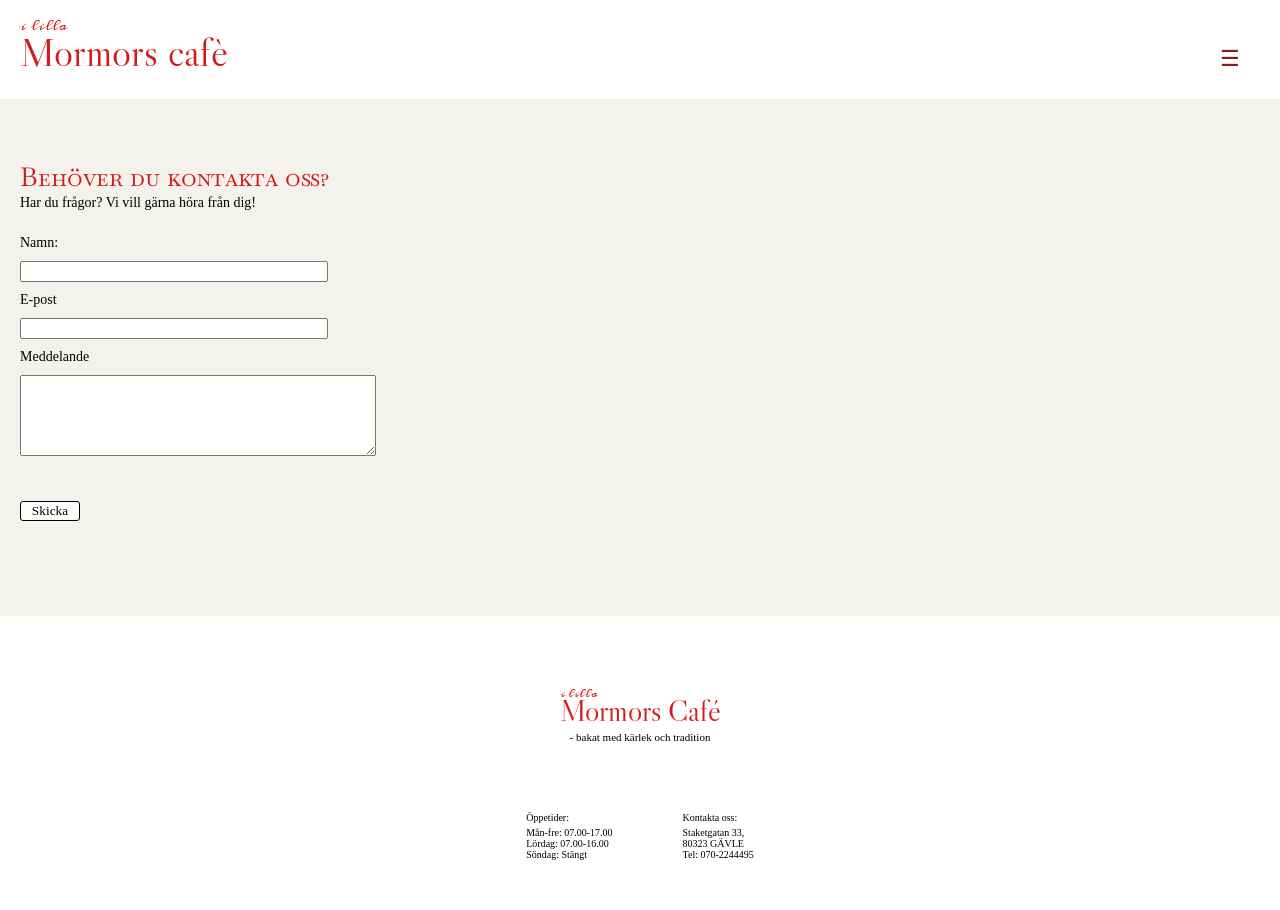
==== kontakt.html @ 672685f7 "Sparat informatino från kontakt-formulär till localStorage" ====
<!DOCTYPE html>
<html lang="sv">

<head>
    <meta charset="UTF-8">
    <meta name="viewport" content="width=device-width, initial-scale=1.0">
    <title>Kontakta oss</title>

    <!-- Libre Caslon Display Font -->
    <link rel="preconnect" href="https://fonts.googleapis.com">
    <link rel="preconnect" href="https://fonts.gstatic.com" crossorigin>
    <link href="https://fonts.googleapis.com/css2?family=Libre+Caslon+Display&display=swap" rel="stylesheet">

    <!-- Meddon Font -->
    <link href="https://fonts.googleapis.com/css2?family=Meddon&display=swap" rel="stylesheet">

    <!-- Baskervville SC -->
    <link href="https://fonts.googleapis.com/css2?family=Baskervville+SC&display=swap" rel="stylesheet">

    <!-- Baskerville -->
    <link href="https://fonts.googleapis.com/css2?family=Baskervville+SC&display=swap" rel="stylesheet">

    <!-- CSS -->
    <link rel="stylesheet" href="css/styles.css">

    <!-- JAVASCRIPT -->
    <script src="js/script.js" defer></script>
</head>

<body class="contact-page">

    <!-- HEADER -->
    <header class="contact-header">
        <div class="contact-header-logo">
            <p>i lilla</p>
            <h1>Mormors cafè</h1>
        </div>
        <button class="menu-toggle">☰</button>
        <nav class="menu">
            <ul>
                <li><a href="index.html">HEM</a></li>
                <li><a href="#meny">VÅR MENY</a></li>
                <li><a href="#kontakt">KONTAKT</a></li>
            </ul>
        </nav>
    </header>
    <!-- HEADER -->

    <!-- KONTAKT-FORMULÄR -->
    <section class="contact-form">
        <h2>Behöver du kontakta oss?</h2>
        <p>Har du frågor? Vi vill gärna höra från dig!</p>

        <form> 
            <label for="name">Namn: </label>
            <input type="text" id="name">

            <label for="email">E-post</label>
            <input type="email" id="email">

            <label for="message">Meddelande</label>
            <textarea id="message" name="message" rows="5"></textarea>

            <ul id="errorlist"></ul>

            <button type="submit">Skicka</button>
            <p id="validated"></p>
        </form>
    </section>

    <!-- FOOTER -->
    <footer>
        <div class="footer-logo">
            <div class="footer-logo-main">
                <p>i lilla</p>
                <h1>Mormors Café</h1>
            </div>
            <span>- bakat med kärlek och tradition</span>
        </div>

        <div class="footer-info">
            <div class="opening-hours">
                <h4>Öppetider: </h4>
                <p>Mån-fre: 07.00-17.00
                    <br>
                    Lördag: 07.00-16.00
                    <br>
                    Söndag: Stängt
                </p>
            </div>
            <div class="company-info">
                <h4>Kontakta oss: </h4>
                <p>Staketgatan 33,
                    <br>
                    80323 GÄVLE
                    <br>
                    Tel: 070-2244495
                </p>
            </div>
        </div>
    </footer>
    <!-- FOOTER -->
</body>

</html>
---- css/styles.css ----
body {
    margin: 0;
    background-color: #F4F2EC;
}

.hero {
    min-height: 350px;
    background-image: url("../images/hero.jpg");
    background-size: cover;
    background-position: center;
    background-repeat: no-repeat;
    display: flex;
    align-items: flex-end;
    padding: 30px 5%;
    box-sizing: border-box;
    position: relative;
}

.hero::before {
    content: "";
    position: absolute;
    inset: 0;
    background: rgba(0, 0, 0, 0.4);
}

.hero-content {
    position: relative;
    max-width: 550px;
    color: #f8f1e7;
}

.logo p {

    font-size: 12px;
    font-family: "Meddon", cursive;
    font-weight: 400;
    font-style: normal;
    margin: 0;
    line-height: 1;
}

.logo h1 {
    line-height: 1;
    font-family: 'Libre Caslon Display', serif;
    font-size: 50px;
    font-weight: 300;
    margin: 0 0 15px;
}

.hero-text {
    font-family: 'Baskerville', serif;
    font-weight: 200;
    line-height: 2;
    font-size: 11px;
    margin: 0 50px 20px 0;

}

.nav {
    display: flex;
    justify-content: center;
    align-items: center;
    flex-wrap: wrap;
    gap: 15px 30px;
    padding: 10px 15px;
    border-bottom: 0.5px solid #a45656;

}

.nav a {
    color: #49372d;
    font-family: 'Baskervville SC', serif;
    font-size: 15px;
    text-decoration: none;
    transition: color 0.2s ease;
}

.nav a:hover {
    color: #a45656;
}

.intro {
    text-align: center;
    padding: 5px 40px;
    margin-bottom: 20px;
}

.intro h2 {
    padding-top: 25px;
    padding-bottom: 0px;
    font-family: 'Baskervville SC', serif;
    font-size: 26px;
    font-weight: 400;
    color: #D61818;
    margin-bottom: 7px;
}

.intro p {

    font-size: 14px;
    font-family: 'Baskerville', serif;
    font-weight: 200;
}

.cards {
    margin-top: 45px
}

.card {
    display: flex;
    flex-direction: column;
    align-items: center;
    width: 80%;
    margin: 45px auto;
    padding: 0 0 10px;
    background-color: #ffffff;
}

.card img {
    display: block;
    width: 100%;
    height: auto;
    aspect-ratio: 350 / 190;
    object-fit: cover;

}

.card h3 {
    text-align: center;
    font-family: 'Baskervville SC', serif;
    font-weight: 200;
    font-size: 20px;
    color: #D61818;
    margin-bottom: 0px;
}

.card p {
    text-align: center;
    font-family: 'Baskerville', serif;
    font-weight: 200;
    margin-top: 5px;
    font-size: 14px;
    padding: 15px;

}

.our-story {
    padding: 20px 60px 8%;
    text-align: center;
}

.grandmother {
    display: flex;
    justify-content: center;
    gap: 25px;
    max-width: 800px;
    margin: 0 auto 35px;
}

.grandmother img {
    width: 50%;
    object-fit: cover;
}

.our-story h2 {


    font-family: 'Baskervville SC', serif;
    font-size: 25px;
    font-weight: 400;
    color: #D61818;
    margin-bottom: 0;
}

.our-story p {
    font-family: 'Baskerville', serif;
    font-size: 14px;


}

.footer-logo {
    display: flex;
    flex-direction: column;
    align-items: center;
    padding: 80px 15px 20px;
}

.footer-logo-main {
    position: relative;
}

.footer-logo p {
    font-family: 'Meddon', cursive;
    font-size: 10px;
    margin: 0;
    color: #d61818;
    position: absolute;
    top: -13px;
    left: 0;
}

.footer-logo h1 {
    font-family: 'Libre Caslon Display', serif;
    font-size: 30px;
    font-weight: 300;
    color: #d61818;
    line-height: 1;
    margin: 0;
}

.footer-logo span {
    font-family: 'Baskerville', serif;
    font-size: 11px;
    margin-top: 5px;

}

footer {
    background-color: #ffffff;
}

.footer-info {
    display: flex;
    align-items: center;
    justify-content: center;
    padding: 35px 0 40px;
    gap: 70px;

}

.footer-info h4 {
    font-family: 'Montserrat', serif;
    font-size: 10px;
    font-weight: 500;
    margin-bottom: 0px;


}

.footer-info p {
    font-family: 'Montserrat', serif;
    font-size: 10px;
    margin-top: 4px;

}





/* KONTAKTSIDA */
/* KONTAKTSIDA */


/* LOGOTYP */
.contact-header {
    display: flex;
    padding: 20px;
    justify-content: space-between;
    align-items: center;
    flex-wrap: wrap;
    background-color: white;
    padding-bottom: 0;
    margin-bottom: 20px;
    
}

.contact-header-logo {
    display: flex;
    flex-direction: column;
}

.contact-header-logo h1 {
    font-family: 'Libre Caslon Display', serif;
    font-size: 40px;
    font-weight: 300;
    margin-top: 0;
    line-height: 1;
    color: #d61818;
}

.contact-header-logo p {
    font-size: 12px;
    font-family: "Meddon", cursive;
    font-weight: 400;
    font-style: normal;
    margin: 0;
    line-height: 1;
    margin-bottom: 0;
    color: #d61818;
}

/* MENYKNAPP HEM */
.home-page .menu {
    display: none;
    width: 100%;

    padding: 20px;
}

.home-page .menu.open {
    display: block;

}

.home-page .menu-toggle {
    cursor: pointer;
    background-color: transparent;
    color: white;
    border: 0;
    font-size: 20px;
    padding-left: 0;

}

.home-page .menu ul {
    list-style: none;
    margin: 0;
    padding: 0;
}

.home-page .menu a {
    color: rgb(0, 0, 0);
    text-decoration: none;
    font-family: 'Baskerville', serif;
    font-weight: 200;

    font-size: 13px;
}

/* MENYKNAPP KONTAKT */
.contact-page .menu {
    display: none;
    width: 100%;

}

.contact-page .menu.open {
    display: block;

}

.contact-page .menu-toggle {
    cursor: pointer;
    background-color: transparent;
    color: #811d1d;
    border: 0;
    font-size: 22px;
    padding-right: 20px;


}

.contact-page .menu ul {
    list-style: none;
    margin: 0;
    padding: 0 0 20px;
}

.contact-page .menu a {
    color: #811d1d;
    text-decoration: none;
    font-family: 'Baskerville', serif;
    font-weight: 200;

    font-size: 13px;
}

/* KONTAKTFORMULÄR */

.contact-form {
    padding: 20px 20px 40px;
}

.contact-form h2 {
    font-family: 'Baskervville SC', serif;
    font-weight: 200;
    font-size: 26px;
    color: #D61818;
    margin-bottom: 0;
}

.contact-form p {
    font-family: 'Baskerville', serif;
    font-weight: 200;
    font-size: 14px;
    margin-top: 1px;
    padding-bottom: 10px;
}

form {

    display: flex;
    flex-direction: column;
    gap: 10px;
}

.contact-form label {
    font-family: 'Baskerville', serif;
    font-weight: 200;
    font-size: 14px;
}

.contact-form input {
    width: 300px;
}

.contact-form textarea {
    width: 350px;
}

.contact-form button {
    font-family: 'Baskerville', serif;
    display: block;
    background-color: white;
    border: 1px solid black;
    border-radius: 3px;
    width: 60px;
    margin: 5px 0;
    box-sizing: border-box;

}


#errorlist {
    color: #a83232;
    font-size: 14px;
    padding-left: 20px;
    margin-top: 10px;
    margin-bottom: 10px;
    font-family: 'Baskerville', serif;
}

#validated {
    font-size: 14px;
    margin: 20px 0 10px;
    font-family: 'Baskerville', serif;
}
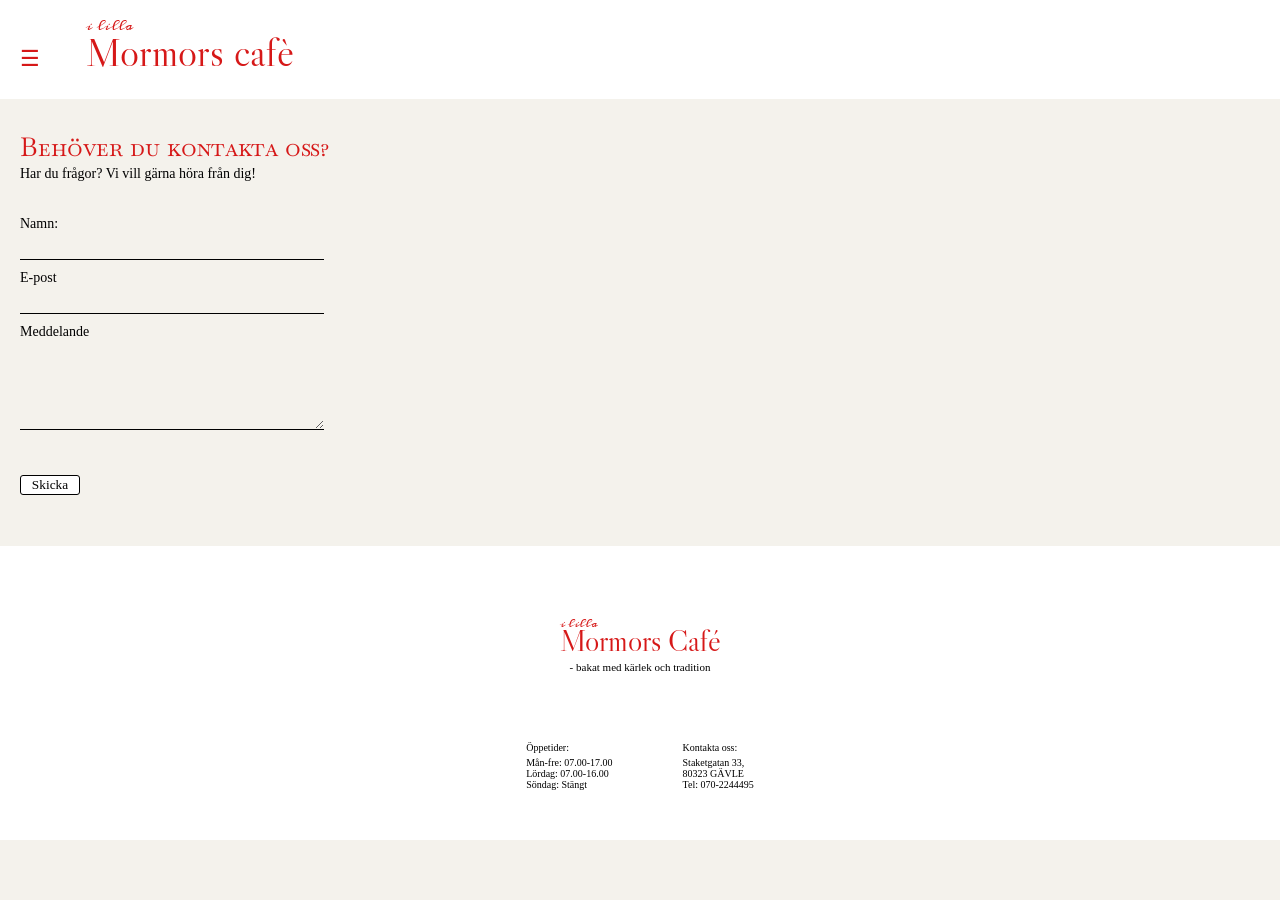
==== commit cf6f5b61: "Bytte plats på menyknapp på kontakt.html" ====
--- a/kontakt.html
+++ b/kontakt.html
@@ -31,11 +31,12 @@
 
     <!-- HEADER -->
     <header class="contact-header">
+        <button class="menu-toggle">☰</button>
         <div class="contact-header-logo">
             <p>i lilla</p>
             <h1>Mormors cafè</h1>
         </div>
-        <button class="menu-toggle">☰</button>
+        
         <nav class="menu">
             <ul>
                 <li><a href="index.html">HEM</a></li>
--- a/css/styles.css
+++ b/css/styles.css
@@ -3,6 +3,7 @@
     background-color: #F4F2EC;
 }
 
+/* HERO-SEKTION */
 .hero {
     min-height: 350px;
     background-image: url("../images/hero.jpg");
@@ -29,6 +30,8 @@
     color: #f8f1e7;
 }
 
+
+/* HERO-SEKTION & LOGOTYP */
 .logo p {
 
     font-size: 12px;
@@ -56,29 +59,42 @@
 
 }
 
-.nav {
-    display: flex;
-    justify-content: center;
-    align-items: center;
-    flex-wrap: wrap;
-    gap: 15px 30px;
-    padding: 10px 15px;
-    border-bottom: 0.5px solid #a45656;
-
-}
-
-.nav a {
-    color: #49372d;
-    font-family: 'Baskervville SC', serif;
-    font-size: 15px;
+/* MENYKNAPP HEM */
+.home-page .menu {
+    display: none;
+    width: 100%;
+
+    padding: 20px;
+}
+
+.home-page .menu.open {
+    display: block;
+}
+
+.home-page .menu-toggle {
+    cursor: pointer;
+    background-color: transparent;
+    color: white;
+    border: 0;
+    font-size: 20px;
+    padding-left: 0;
+}
+
+.home-page .menu ul {
+    list-style: none;
+    margin: 0;
+    padding: 0;
+}
+
+.home-page .menu a {
+    color: rgb(0, 0, 0);
     text-decoration: none;
-    transition: color 0.2s ease;
-}
-
-.nav a:hover {
-    color: #a45656;
-}
-
+    font-family: 'Baskerville', serif;
+    font-weight: 200;
+    font-size: 13px;
+}
+
+/* INTRO-SEKTION */
 .intro {
     text-align: center;
     padding: 5px 40px;
@@ -102,6 +118,7 @@
     font-weight: 200;
 }
 
+/* TJÄNSTER-SEKTION */
 .cards {
     margin-top: 45px
 }
@@ -144,6 +161,7 @@
 
 }
 
+/* BAKGRUND-SEKTION */
 .our-story {
     padding: 20px 60px 8%;
     text-align: center;
@@ -179,6 +197,7 @@
 
 }
 
+/* FOOTER */
 .footer-logo {
     display: flex;
     flex-direction: column;
@@ -253,17 +272,14 @@
 /* KONTAKTSIDA */
 
 
-/* LOGOTYP */
+/* HEADER & LOGOTYP */
 .contact-header {
     display: flex;
-    padding: 20px;
-    justify-content: space-between;
-    align-items: center;
+    padding: 20px 20px 0 0;
+    gap: 40px;
     flex-wrap: wrap;
     background-color: white;
-    padding-bottom: 0;
-    margin-bottom: 20px;
-    
+
 }
 
 .contact-header-logo {
@@ -291,71 +307,31 @@
     color: #d61818;
 }
 
-/* MENYKNAPP HEM */
-.home-page .menu {
-    display: none;
-    width: 100%;
-
-    padding: 20px;
-}
-
-.home-page .menu.open {
-    display: block;
-
-}
-
-.home-page .menu-toggle {
-    cursor: pointer;
-    background-color: transparent;
-    color: white;
-    border: 0;
-    font-size: 20px;
-    padding-left: 0;
-
-}
-
-.home-page .menu ul {
-    list-style: none;
-    margin: 0;
-    padding: 0;
-}
-
-.home-page .menu a {
-    color: rgb(0, 0, 0);
-    text-decoration: none;
-    font-family: 'Baskerville', serif;
-    font-weight: 200;
-
-    font-size: 13px;
-}
+
 
 /* MENYKNAPP KONTAKT */
 .contact-page .menu {
     display: none;
     width: 100%;
-
 }
 
 .contact-page .menu.open {
     display: block;
-
 }
 
 .contact-page .menu-toggle {
     cursor: pointer;
     background-color: transparent;
-    color: #811d1d;
+    color: #d61818;
     border: 0;
     font-size: 22px;
-    padding-right: 20px;
-
-
+    padding-left: 20px;
 }
 
 .contact-page .menu ul {
     list-style: none;
     margin: 0;
-    padding: 0 0 20px;
+    padding: 0 0 20px 20px;
 }
 
 .contact-page .menu a {
@@ -363,14 +339,13 @@
     text-decoration: none;
     font-family: 'Baskerville', serif;
     font-weight: 200;
-
     font-size: 13px;
 }
 
 /* KONTAKTFORMULÄR */
-
 .contact-form {
-    padding: 20px 20px 40px;
+    padding: 10px 20px 20px;
+
 }
 
 .contact-form h2 {
@@ -385,15 +360,14 @@
     font-family: 'Baskerville', serif;
     font-weight: 200;
     font-size: 14px;
-    margin-top: 1px;
-    padding-bottom: 10px;
+    margin-top: 2px;
 }
 
 form {
-
     display: flex;
     flex-direction: column;
     gap: 10px;
+    padding: 20px 0 0;
 }
 
 .contact-form label {
@@ -404,10 +378,17 @@
 
 .contact-form input {
     width: 300px;
+    border: none;
+    border-bottom: solid 1px;
+    background-color: transparent;
+
 }
 
 .contact-form textarea {
-    width: 350px;
+    width: 300px;
+    border: none;
+    border-bottom: solid 1px;
+    background-color: transparent;
 }
 
 .contact-form button {
@@ -430,10 +411,4 @@
     margin-top: 10px;
     margin-bottom: 10px;
     font-family: 'Baskerville', serif;
-}
-
-#validated {
-    font-size: 14px;
-    margin: 20px 0 10px;
-    font-family: 'Baskerville', serif;
 }
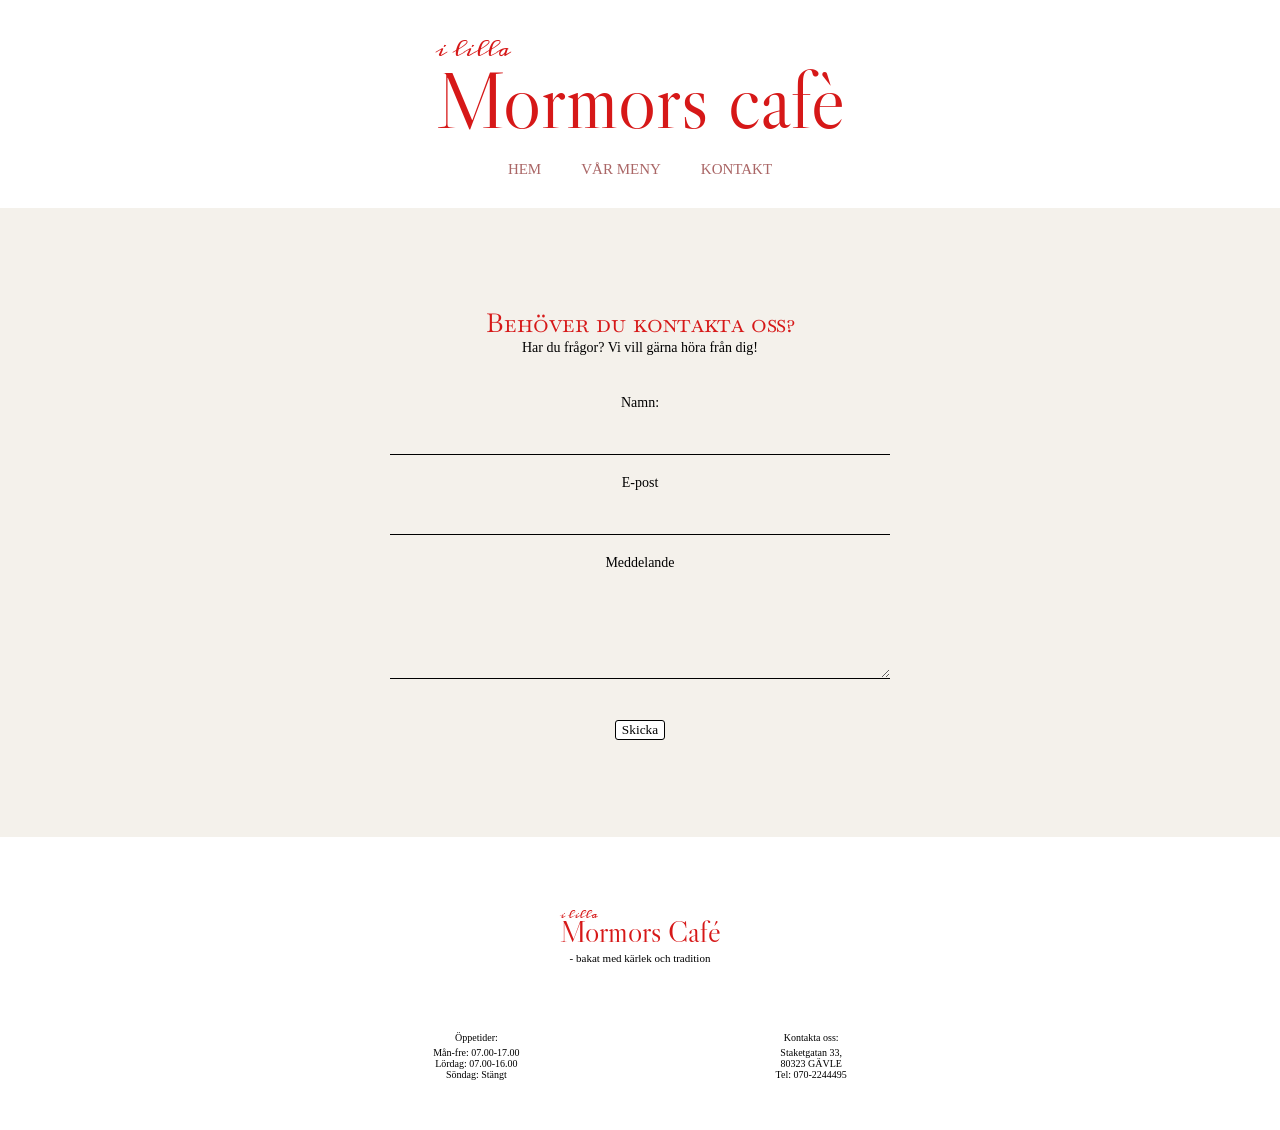
==== commit 7adaf4af: "Lade till breakpoint  för headern i kontakt.html" ====
--- a/kontakt.html
+++ b/kontakt.html
@@ -40,8 +40,8 @@
         <nav class="menu">
             <ul>
                 <li><a href="index.html">HEM</a></li>
-                <li><a href="#meny">VÅR MENY</a></li>
-                <li><a href="#kontakt">KONTAKT</a></li>
+                <li><a href="meny.html">VÅR MENY</a></li>
+                <li><a href="kontakt.html">KONTAKT</a></li>
             </ul>
         </nav>
     </header>
--- a/css/styles.css
+++ b/css/styles.css
@@ -17,17 +17,23 @@
     position: relative;
 }
 
+.hero#meny {
+    background-image: url("../images/kavel.jpg");
+}
+
 .hero::before {
     content: "";
     position: absolute;
     inset: 0;
-    background: rgba(0, 0, 0, 0.4);
+    background: rgba(0, 0, 0, 0.1);
+    z-index: 0;
 }
 
 .hero-content {
     position: relative;
     max-width: 550px;
-    color: #f8f1e7;
+    color: #EEEADF;
+
 }
 
 
@@ -59,11 +65,12 @@
 
 }
 
+
+
 /* MENYKNAPP HEM */
 .home-page .menu {
     display: none;
     width: 100%;
-
     padding: 20px;
 }
 
@@ -74,7 +81,7 @@
 .home-page .menu-toggle {
     cursor: pointer;
     background-color: transparent;
-    color: white;
+    color: #EEEADF;
     border: 0;
     font-size: 20px;
     padding-left: 0;
@@ -92,6 +99,72 @@
     font-family: 'Baskerville', serif;
     font-weight: 200;
     font-size: 13px;
+}
+
+
+/* MENYKNAPP MENY */
+.menu-page .menu {
+    display: none;
+    width: 100%;
+    padding: 20px;
+}
+
+.menu-page .menu.open {
+    display: block;
+}
+
+.menu-page .menu-toggle {
+    cursor: pointer;
+    background-color: transparent;
+    color: #EEEADF;
+    border: 0;
+    font-size: 20px;
+    padding-left: 0;
+}
+
+.menu-page .menu ul {
+    list-style: none;
+    margin: 0;
+    padding: 0;
+}
+
+.menu-page .menu a {
+    color: rgb(0, 0, 0);
+    text-decoration: none;
+    font-family: 'Baskerville', serif;
+    font-weight: 200;
+    font-size: 13px;
+}
+
+/* NAVIGATION PÅ MENYSIDAN */
+.menu-page .menu-toggle {
+    display: none;
+}
+
+.menu-page .menu {
+    display: block;
+    position: absolute;
+    top: 25px;
+    left: 5%;
+    width: auto;
+    padding: 0;
+    z-index: 2;
+}
+
+.menu-page .menu ul {
+    display: flex;
+    gap: 50px;
+    margin: 0;
+    padding: 20px 0 0 0;
+    list-style: none;
+}
+
+.menu-page .menu a {
+    color: #EEEADF;
+    text-decoration: none;
+    font-family: 'Baskerville', serif;
+    font-weight: 200;
+    font-size: 20px;
 }
 
 /* INTRO-SEKTION */
@@ -119,7 +192,7 @@
 }
 
 /* TJÄNSTER-SEKTION */
-.cards {
+.hightlights {
     margin-top: 45px
 }
 
@@ -129,17 +202,20 @@
     align-items: center;
     width: 80%;
     margin: 45px auto;
-    padding: 0 0 10px;
     background-color: #ffffff;
 }
 
 .card img {
     display: block;
     width: 100%;
-    height: auto;
-    aspect-ratio: 350 / 190;
+    height: 270px;
     object-fit: cover;
 
+
+}
+
+.card-content {
+    padding: 15px;
 }
 
 .card h3 {
@@ -157,7 +233,7 @@
     font-weight: 200;
     margin-top: 5px;
     font-size: 14px;
-    padding: 15px;
+    padding-top: 15px;
 
 }
 
@@ -171,8 +247,8 @@
     display: flex;
     justify-content: center;
     gap: 25px;
-    max-width: 800px;
-    margin: 0 auto 35px;
+    max-width: 1200px;
+    margin: 0 0 35px;
 }
 
 .grandmother img {
@@ -244,7 +320,8 @@
     align-items: center;
     justify-content: center;
     padding: 35px 0 40px;
-    gap: 70px;
+    gap: 20vw;
+
 
 }
 
@@ -275,9 +352,10 @@
 /* HEADER & LOGOTYP */
 .contact-header {
     display: flex;
-    padding: 20px 20px 0 0;
-    gap: 40px;
-    flex-wrap: wrap;
+    align-items: center;
+    justify-content: flex-start;
+    gap: 24px;
+    padding: 20px;
     background-color: white;
 
 }
@@ -286,12 +364,14 @@
     display: flex;
     flex-direction: column;
 }
+
+
 
 .contact-header-logo h1 {
     font-family: 'Libre Caslon Display', serif;
     font-size: 40px;
     font-weight: 300;
-    margin-top: 0;
+    margin: 0;
     line-height: 1;
     color: #d61818;
 }
@@ -326,6 +406,7 @@
     border: 0;
     font-size: 22px;
     padding-left: 20px;
+    padding-top: 10px;
 }
 
 .contact-page .menu ul {
@@ -335,16 +416,18 @@
 }
 
 .contact-page .menu a {
-    color: #811d1d;
+    color: #aa6666;
     text-decoration: none;
-    font-family: 'Baskerville', serif;
-    font-weight: 200;
+    font-family: 'Old Standard TT', serif;
+    font-style: normal;
+    font-weight: 500;
     font-size: 13px;
 }
 
 /* KONTAKTFORMULÄR */
 .contact-form {
-    padding: 10px 20px 20px;
+    padding: 30px 20px 40px;
+    background-color: #f4f1eb;
 
 }
 
@@ -353,55 +436,222 @@
     font-weight: 200;
     font-size: 26px;
     color: #D61818;
-    margin-bottom: 0;
+    margin: 0 0 8px;
+    line-height: 1.2
 }
 
 .contact-form p {
-    font-family: 'Baskerville', serif;
-    font-weight: 200;
+    font-family: 'Old Standard TT', serif;
+    font-style: normal;
     font-size: 14px;
-    margin-top: 2px;
-}
-
-form {
+    margin: 0 0 24px;
+    line-height: 1.5px;
+}
+
+.contact-form form {
     display: flex;
     flex-direction: column;
-    gap: 10px;
-    padding: 20px 0 0;
+    align-items: flex-start;
+    gap: 8px;
+    padding-top: 10px;
 }
 
 .contact-form label {
-    font-family: 'Baskerville', serif;
-    font-weight: 200;
+    font-family: 'Old Standard TT', serif;
+    font-style: normal;
     font-size: 14px;
-}
-
-.contact-form input {
-    width: 300px;
+    margin-top: 12px;
+}
+
+.contact-form input,
+.contact-form textarea {
+    width: 100%;
+    max-width: 500px;
+    box-sizing: border-box;
     border: none;
-    border-bottom: solid 1px;
+    border-bottom: 1px solid black;
+    border-radius: 0;
     background-color: transparent;
-
+    padding: 10px 0;
 }
 
 .contact-form textarea {
-    width: 300px;
-    border: none;
-    border-bottom: solid 1px;
-    background-color: transparent;
+    min-height: 100px;
+    resize: vertical;
 }
 
 .contact-form button {
-    font-family: 'Baskerville', serif;
+    font-family: 'Old Standard TT', serif;
     display: block;
     background-color: white;
     border: 1px solid black;
     border-radius: 3px;
-    width: 60px;
+    width: auto;
     margin: 5px 0;
     box-sizing: border-box;
-
-}
+    cursor: pointer;
+}
+
+
+
+
+/* MENYSIDA */
+/* MENYSIDA */
+
+.lunch {
+    padding: 60px 5%;
+    background-color: #F4F2EC;
+    text-align: center;
+}
+
+.lunch h2 {
+    font-size: 32px;
+    margin-bottom: 10px;
+}
+
+.lunch>p {
+    margin-bottom: 35px;
+}
+
+/* PILAR */
+
+.lunch-navigation {
+    display: flex;
+    align-items: center;
+    justify-content: center;
+    gap: 25px;
+    margin: 0 auto;
+}
+
+.lunch-content {
+    flex: 1;
+    max-width: 500px;
+    padding: 30px 20px;
+    background-color: #FFFFFF;
+    border-radius: 8px;
+}
+
+.lunch-content h3 {
+    font-family: 'Baskerville', serif;
+    font-weight: 500;
+    font-size: 20px;
+    color: #bb1616;
+    margin-top: 0;
+}
+
+#lunch-info {
+    font-size: 13px;
+}
+
+#lunch-price {
+    font-size: 13px;
+    font-style: italic;
+}
+
+.lunch-content p {
+    margin-top: 0;
+    font-family: "Old Standard TT", serif;
+    color: #8c8383;
+    font-weight: 200;
+}
+
+
+.arrow-button {
+    width: 45px;
+    height: 45px;
+    border: none;
+    color: #fefcfc;
+    background-color: transparent;
+    font-size: 25px;
+    cursor: pointer;
+}
+
+
+/* MENYSEKTION */
+.food-menu {
+    max-width: 100%;
+    margin: 0 auto;
+    padding: 60px 30px;
+    background-color: #ffffff;
+    border-bottom: 1px solid #b9b7a4;
+
+}
+
+/* Huvudrubrik */
+.food-menu>h2 {
+    font-family: 'Baskervville SC', serif;
+    text-align: center;
+    color: #bb1616;
+    font-size: 2.5rem;
+    margin-bottom: 10px;
+}
+
+/* Introduktionstext */
+.menu-intro {
+    font-family: "Old Standard TT", serif;
+    font-style: italic;
+    text-align: center;
+    color: #8c8383;
+    margin-bottom: 70px;
+    margin-left: 130px;
+    margin-right: 130px;
+}
+
+/* Varje kategori */
+.menu-category {
+    margin-bottom: 25px;
+    background-color: #f5f3ee;
+    padding: 5px 20px;
+}
+
+/* Rubrik för kategorin */
+.menu-category h3 {
+    font-family: "Baskervville SC", serif;
+    font-style: normal;
+    color: #5b4949;
+    font-weight: 600;
+    font-size: 1.7rem;
+    margin-bottom: 20px;
+    padding-bottom: 8px;
+    border-bottom: 1px solid #b9b7a4;
+}
+
+/* En maträtt eller dryck */
+.menu-item {
+    display: flex;
+    justify-content: space-between;
+    align-items: flex-start;
+    gap: 20px;
+    margin-bottom: 22px;
+}
+
+/* Namn och beskrivning */
+.menu-item-info h4 {
+    font-family: "Old Standard TT", serif;
+    font-style: normal;
+    color: #5b4949;
+    font-size: 1rem;
+    margin: 0 0 5px;
+}
+
+.menu-item-info p {
+    font-family: "Old Standard TT", serif;
+    font-style: normal;
+    color: #797568;
+    font-size: 0.8rem;
+    margin: 0;
+}
+
+/* Priset till höger */
+.menu-price {
+    font-family: "Old Standard TT", serif;
+    font-style: normal;
+    color: #5b4949;
+    font-weight: bold;
+    white-space: nowrap;
+}
+
+
 
 
 #errorlist {
@@ -410,5 +660,240 @@
     padding-left: 20px;
     margin-top: 10px;
     margin-bottom: 10px;
-    font-family: 'Baskerville', serif;
+    font-family: 'Old Standard TT', serif;
+}
+
+/* BREAKPOINT */
+@media screen and (min-width: 768px) {
+
+    /* STÖRRE HERO */
+    .hero {
+        min-height: 900px;
+        align-items: center;
+        padding: 0 5%;
+    }
+
+    .hero-content {
+        max-width: 700px;
+        margin-top: -100px;
+    }
+
+    .logo h1 {
+        font-size: 100px;
+    }
+
+    .logo p {
+        font-size: 20px;
+    }
+
+    .hero-text {
+        font-size: 20px;
+    }
+
+    /* NY NAVIGATION */
+    .home-page .menu-toggle {
+        display: none;
+    }
+
+    .home-page .menu {
+        display: block;
+        position: absolute;
+        top: 25px;
+        left: 5%;
+        width: auto;
+        padding: 0;
+        z-index: 2;
+    }
+
+    .home-page .menu ul {
+        display: flex;
+        gap: 50px;
+        margin: 0;
+        padding: 20px 0 0 0;
+        list-style: none;
+    }
+
+    .home-page .menu a {
+        color: #EEEADF;
+        text-decoration: none;
+        font-family: 'Baskerville', serif;
+        font-weight: 200;
+        font-size: 20px;
+    }
+
+    /* INTRO-SEKTION */
+    .intro {
+        margin: 30px 100px 60px;
+    }
+
+    .intro h2 {
+        font-size: 38px;
+    }
+
+    .intro p {
+        font-size: 17px;
+    }
+
+
+    /* KORT */
+    .card {
+        flex-direction: row;
+        align-items: stretch;
+        width: 90%;
+    }
+
+    .card img {
+        width: 45%;
+        height: 250px;
+    }
+
+    .card-content {
+        display: flex;
+        flex-direction: column;
+        justify-content: center;
+        flex: 1;
+        padding: 25px;
+    }
+
+    .card h3 {
+        font-size: 30px;
+    }
+
+    .card p {
+        font-size: 15px;
+    }
+
+    .card h3,
+    .card p {
+        text-align: left;
+    }
+
+
+    /* BAKGRUND-SEKTION */
+
+
+    .grandmother {
+        padding-top: 50px;
+
+    }
+
+    .grandmother img {
+        width: calc(50% - 20px);
+    }
+
+    .our-story h2 {
+        font-size: 38px;
+        padding-top: 25px;
+
+    }
+
+    .our-story p {
+        padding-top: 10px;
+        font-size: 20px;
+        margin: 0 100px 0;
+    }
+
+    /* FOOTER */
+
+
+    .footer-info h4 {
+        text-align: center;
+    }
+
+    .footer-info p {
+        text-align: center;
+    }
+
+    /* KONTAKTSIDA – STÖRRE SKÄRMAR */
+
+
+    .contact-header {
+        position: relative;
+        flex-direction: column;
+        align-items: center;
+        padding: 40px 20px 30px;
+        gap: 20px;
+    }
+
+    .contact-header-logo {
+        display: flex;
+        flex-direction: column;
+        align-items: flex-start;
+        text-align: left;
+    }
+
+    .contact-header-logo h1 {
+        text-align: left;
+        font-size: 80px;
+    }
+
+    .contact-header-logo p {
+        font-size: 20px;
+        text-align: left;
+        align-self: flex-start;
+    }
+
+    /* Navigering */
+    .contact-page .menu-toggle {
+        display: none;
+    }
+
+    .contact-page .menu {
+        display: block;
+        width: auto;
+    }
+
+    .contact-page .menu ul {
+        display: flex;
+        justify-content: center;
+        gap: 40px;
+        padding: 0;
+        margin: 0;
+    }
+
+    .contact-page .menu ul a {
+        font-size: 15px;
+    }
+
+    .contact-page .menu a {
+        font-size: 18px;
+    }
+
+    /* Kontaktformulär */
+    .contact-form {
+        padding: 100px 30px 60px;
+        text-align: center;
+    }
+
+    .contact-form h2,
+    .contact-form p {
+        text-align: center;
+    }
+
+
+    .contact-form form {
+        max-width: 500px;
+        margin: 0 auto;
+        align-items: stretch;
+    }
+
+    .contact-form input,
+    .contact-form textarea {
+        text-align: center;
+        width: 100%;
+        max-width: none;
+        box-sizing: border-box;
+    }
+
+    .contact-form input:focus,
+    .contact-form textarea:focus {
+        outline: none;
+        box-shadow: none;
+    }
+
+    .contact-form button {
+        align-self: center;
+    }
+
+
 }
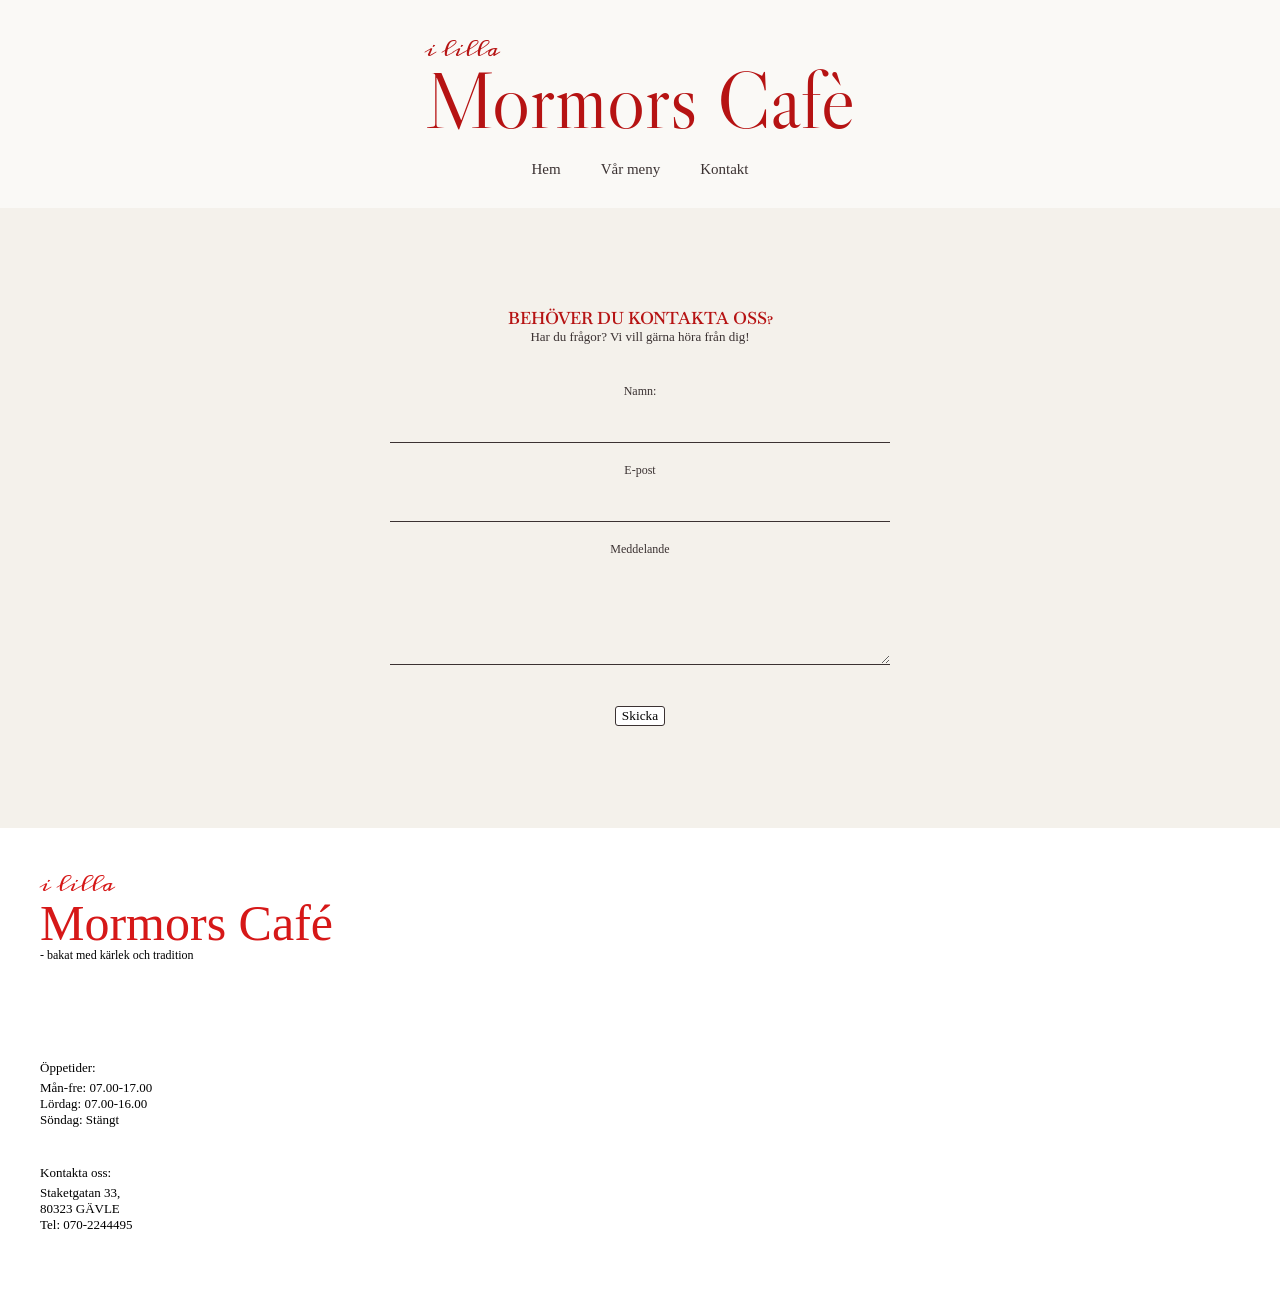
==== commit baa6f3d8: "Lade in nya bilder" ====
--- a/kontakt.html
+++ b/kontakt.html
@@ -15,8 +15,9 @@
     <link href="https://fonts.googleapis.com/css2?family=Meddon&display=swap" rel="stylesheet">
 
     <!-- Baskervville SC -->
-    <link href="https://fonts.googleapis.com/css2?family=Baskervville+SC&display=swap" rel="stylesheet">
-
+    <link rel="preconnect" href="https://fonts.googleapis.com">
+    <link rel="preconnect" href="https://fonts.gstatic.com" crossorigin>
+    <link href="https://fonts.googleapis.com/css2?family=Baskervville+SC:wght@400..700&display=swap" rel="stylesheet">
     <!-- Baskerville -->
     <link href="https://fonts.googleapis.com/css2?family=Baskervville+SC&display=swap" rel="stylesheet">
 
@@ -31,17 +32,21 @@
 
     <!-- HEADER -->
     <header class="contact-header">
-        <button class="menu-toggle">☰</button>
+        <button class="menu-toggle" aria-label="Öppna meny">
+            <span></span>
+            <span></span>
+            <span></span>
+        </button>
         <div class="contact-header-logo">
             <p>i lilla</p>
-            <h1>Mormors cafè</h1>
+            <h1>Mormors Cafè</h1>
         </div>
-        
+
         <nav class="menu">
             <ul>
-                <li><a href="index.html">HEM</a></li>
-                <li><a href="meny.html">VÅR MENY</a></li>
-                <li><a href="kontakt.html">KONTAKT</a></li>
+                <li><a href="index.html">Hem</a></li>
+                <li><a href="meny.html">Vår meny</a></li>
+                <li><a href="kontakt.html">Kontakt</a></li>
             </ul>
         </nav>
     </header>
@@ -49,10 +54,10 @@
 
     <!-- KONTAKT-FORMULÄR -->
     <section class="contact-form">
-        <h2>Behöver du kontakta oss?</h2>
+        <h2>BEHÖVER DU KONTAKTA OSS?</h2>
         <p>Har du frågor? Vi vill gärna höra från dig!</p>
 
-        <form> 
+        <form>
             <label for="name">Namn: </label>
             <input type="text" id="name">
 
--- a/css/styles.css
+++ b/css/styles.css
@@ -17,8 +17,8 @@
     position: relative;
 }
 
-.hero#meny {
-    background-image: url("../images/kavel.jpg");
+.hero#menu {
+    background-image: url("../images/pannkakor_header.jpg");
 }
 
 .hero::before {
@@ -32,7 +32,7 @@
 .hero-content {
     position: relative;
     max-width: 550px;
-    color: #EEEADF;
+    color: #F5F2EA;
 
 }
 
@@ -46,32 +46,49 @@
     font-style: normal;
     margin: 0;
     line-height: 1;
+
 }
 
 .logo h1 {
+
+    font-family: 'Libre Caslon Display', serif;
+    font-size: 35px;
+    font-weight: 400;
+    font-style: normal;
     line-height: 1;
-    font-family: 'Libre Caslon Display', serif;
-    font-size: 50px;
-    font-weight: 300;
+
     margin: 0 0 15px;
 }
 
 .hero-text {
-    font-family: 'Baskerville', serif;
-    font-weight: 200;
-    line-height: 2;
-    font-size: 11px;
-    margin: 0 50px 20px 0;
-
-}
-
-
-
-/* MENYKNAPP HEM */
+    font-family: 'Old Standard TT', serif;
+    font-size: 12px;
+    font-style: normal;
+
+    margin: 0 110px 20px 0;
+}
+
+.menu-toggle {
+    width: 20px;
+    border: none;
+    background: none;
+    padding: 0;
+}
+
+.menu-toggle span {
+    display: block;
+    height: 1px;
+    width: 100%;
+    background: #EEEADF;
+    margin: 3px 0;
+}
+
+/* HEMSIDA HAMBURGARMENY */
 .home-page .menu {
     display: none;
     width: 100%;
-    padding: 20px;
+    padding: 20px 20px 10px;
+    background-color: #EEEADF;
 }
 
 .home-page .menu.open {
@@ -83,135 +100,83 @@
     background-color: transparent;
     color: #EEEADF;
     border: 0;
-    font-size: 20px;
+
     padding-left: 0;
 }
 
 .home-page .menu ul {
-    list-style: none;
     margin: 0;
     padding: 0;
+
+    list-style: none;
+}
+
+.home-page .menu li {
+    margin-bottom: 12px;
 }
 
 .home-page .menu a {
-    color: rgb(0, 0, 0);
+    font-family: 'Baskervville SC', serif;
+    font-size: 16px;
     text-decoration: none;
-    font-family: 'Baskerville', serif;
-    font-weight: 200;
-    font-size: 13px;
-}
-
-
-/* MENYKNAPP MENY */
-.menu-page .menu {
-    display: none;
-    width: 100%;
-    padding: 20px;
-}
-
-.menu-page .menu.open {
-    display: block;
-}
-
-.menu-page .menu-toggle {
-    cursor: pointer;
-    background-color: transparent;
-    color: #EEEADF;
-    border: 0;
-    font-size: 20px;
-    padding-left: 0;
-}
-
-.menu-page .menu ul {
-    list-style: none;
-    margin: 0;
-    padding: 0;
-}
-
-.menu-page .menu a {
-    color: rgb(0, 0, 0);
-    text-decoration: none;
-    font-family: 'Baskerville', serif;
-    font-weight: 200;
-    font-size: 13px;
-}
-
-/* NAVIGATION PÅ MENYSIDAN */
-.menu-page .menu-toggle {
-    display: none;
-}
-
-.menu-page .menu {
-    display: block;
-    position: absolute;
-    top: 25px;
-    left: 5%;
-    width: auto;
-    padding: 0;
-    z-index: 2;
-}
-
-.menu-page .menu ul {
-    display: flex;
-    gap: 50px;
-    margin: 0;
-    padding: 20px 0 0 0;
-    list-style: none;
-}
-
-.menu-page .menu a {
-    color: #EEEADF;
-    text-decoration: none;
-    font-family: 'Baskerville', serif;
-    font-weight: 200;
-    font-size: 20px;
-}
+    color: #3B3232;
+}
+
 
 /* INTRO-SEKTION */
 .intro {
     text-align: center;
-    padding: 5px 40px;
+    padding: 0 0 25px;
     margin-bottom: 20px;
+    background-color: #FAF9F6;
 }
 
 .intro h2 {
+    font-family: 'Baskervville SC', serif;
+    font-size: 20px;
+    font-weight: 700;
+
+    color: #B61313;
+
     padding-top: 25px;
     padding-bottom: 0px;
-    font-family: 'Baskervville SC', serif;
-    font-size: 26px;
-    font-weight: 400;
-    color: #D61818;
     margin-bottom: 7px;
 }
 
+.intro h2 span {
+    font-size: 16px;
+    font-weight: 500;
+}
+
 .intro p {
-
-    font-size: 14px;
-    font-family: 'Baskerville', serif;
-    font-weight: 200;
+    font-size: 16px;
+    font-family: 'Old Standard TT', serif;
+    color: #3B3232;
+    padding: 5%;
 }
 
 /* TJÄNSTER-SEKTION */
 .hightlights {
-    margin-top: 45px
+    margin-top: 45px;
 }
 
 .card {
     display: flex;
     flex-direction: column;
     align-items: center;
-    width: 80%;
+
+    width: 90%;
     margin: 45px auto;
-    background-color: #ffffff;
+
+    background-color: #FAF9F6;
 }
 
 .card img {
     display: block;
+    object-fit: cover;
+
     width: 100%;
-    height: 270px;
-    object-fit: cover;
-
-
+    height: 350px;
 }
 
 .card-content {
@@ -219,28 +184,34 @@
 }
 
 .card h3 {
+    font-family: 'Baskervville SC', serif;
+    font-size: 16px;
+    font-weight: 600;
+    color: #B61313;
+
     text-align: center;
-    font-family: 'Baskervville SC', serif;
+
+    margin-bottom: 0px;
+}
+
+.card p {
+
+    font-family: 'Old Standard TT', serif;
+    font-size: 15px;
     font-weight: 200;
-    font-size: 20px;
-    color: #D61818;
-    margin-bottom: 0px;
-}
-
-.card p {
+
     text-align: center;
-    font-family: 'Baskerville', serif;
-    font-weight: 200;
+    color: #3B3232;
     margin-top: 5px;
-    font-size: 14px;
     padding-top: 15px;
-
 }
 
 /* BAKGRUND-SEKTION */
 .our-story {
-    padding: 20px 60px 8%;
-    text-align: center;
+    padding: 20px 20px 8%;
+    text-align: left;
+    background-color: #FAF9F6;
+
 }
 
 .grandmother {
@@ -248,7 +219,7 @@
     justify-content: center;
     gap: 25px;
     max-width: 1200px;
-    margin: 0 0 35px;
+    margin: 0 10px 35px;
 }
 
 .grandmother img {
@@ -257,90 +228,26 @@
 }
 
 .our-story h2 {
-
-
     font-family: 'Baskervville SC', serif;
-    font-size: 25px;
-    font-weight: 400;
-    color: #D61818;
-    margin-bottom: 0;
+    font-size: 20px;
+    font-weight: 700;
+    color: #B61313;
+    margin-bottom: 10px;
+}
+
+.our-story h2 span {
+    font-weight: 500;
 }
 
 .our-story p {
-    font-family: 'Baskerville', serif;
+    font-family: 'Old Standard TT', serif;
     font-size: 14px;
-
-
-}
-
-/* FOOTER */
-.footer-logo {
-    display: flex;
-    flex-direction: column;
-    align-items: center;
-    padding: 80px 15px 20px;
-}
-
-.footer-logo-main {
-    position: relative;
-}
-
-.footer-logo p {
-    font-family: 'Meddon', cursive;
-    font-size: 10px;
-    margin: 0;
-    color: #d61818;
-    position: absolute;
-    top: -13px;
-    left: 0;
-}
-
-.footer-logo h1 {
-    font-family: 'Libre Caslon Display', serif;
-    font-size: 30px;
-    font-weight: 300;
-    color: #d61818;
-    line-height: 1;
-    margin: 0;
-}
-
-.footer-logo span {
-    font-family: 'Baskerville', serif;
-    font-size: 11px;
-    margin-top: 5px;
-
-}
-
-footer {
-    background-color: #ffffff;
-}
-
-.footer-info {
-    display: flex;
-    align-items: center;
-    justify-content: center;
-    padding: 35px 0 40px;
-    gap: 20vw;
-
-
-}
-
-.footer-info h4 {
-    font-family: 'Montserrat', serif;
-    font-size: 10px;
-    font-weight: 500;
-    margin-bottom: 0px;
-
-
-}
-
-.footer-info p {
-    font-family: 'Montserrat', serif;
-    font-size: 10px;
-    margin-top: 4px;
-
-}
-
+    text-align: left;
+    color: #3B3232;
+    ;
+
+
+}
 
 
 
@@ -349,23 +256,26 @@
 /* KONTAKTSIDA */
 
 
-/* HEADER & LOGOTYP */
+
+
+
+
+/* header & logotyp */
 .contact-header {
     display: flex;
     align-items: center;
     justify-content: flex-start;
+
+    background-color: #FAF9F6;
+
+    padding: 20px;
     gap: 24px;
-    padding: 20px;
-    background-color: white;
-
 }
 
 .contact-header-logo {
     display: flex;
     flex-direction: column;
 }
-
-
 
 .contact-header-logo h1 {
     font-family: 'Libre Caslon Display', serif;
@@ -373,7 +283,7 @@
     font-weight: 300;
     margin: 0;
     line-height: 1;
-    color: #d61818;
+    color: #B61313;
 }
 
 .contact-header-logo p {
@@ -384,12 +294,29 @@
     margin: 0;
     line-height: 1;
     margin-bottom: 0;
-    color: #d61818;
+    color: #B61313;
 }
 
 
 
 /* MENYKNAPP KONTAKT */
+
+.contact-page .menu-toggle {
+    width: 20px;
+    border: none;
+    background: none;
+    padding: 0;
+}
+
+.contact-page .menu-toggle span {
+    display: block;
+    height: 1px;
+    width: 100%;
+    background: #B61313;
+    ;
+    margin: 3px 0;
+}
+
 .contact-page .menu {
     display: none;
     width: 100%;
@@ -402,11 +329,10 @@
 .contact-page .menu-toggle {
     cursor: pointer;
     background-color: transparent;
-    color: #d61818;
+    color: #B61313;
     border: 0;
     font-size: 22px;
-    padding-left: 20px;
-    padding-top: 10px;
+    padding-top: 0 20px;
 }
 
 .contact-page .menu ul {
@@ -416,7 +342,7 @@
 }
 
 .contact-page .menu a {
-    color: #aa6666;
+    color: #3B3232;
     text-decoration: none;
     font-family: 'Old Standard TT', serif;
     font-style: normal;
@@ -433,18 +359,19 @@
 
 .contact-form h2 {
     font-family: 'Baskervville SC', serif;
-    font-weight: 200;
-    font-size: 26px;
-    color: #D61818;
+    font-weight: 600;
+    font-size: 17px;
+    color: #B61313;
     margin: 0 0 8px;
     line-height: 1.2
 }
 
 .contact-form p {
     font-family: 'Old Standard TT', serif;
-    font-style: normal;
-    font-size: 14px;
-    margin: 0 0 24px;
+
+    color: #3B3232;
+    font-size: 13px;
+    margin: 5px 0 24px;
     line-height: 1.5px;
 }
 
@@ -458,8 +385,9 @@
 
 .contact-form label {
     font-family: 'Old Standard TT', serif;
+    color: #3B3232;
     font-style: normal;
-    font-size: 14px;
+    font-size: 12px;
     margin-top: 12px;
 }
 
@@ -469,7 +397,8 @@
     max-width: 500px;
     box-sizing: border-box;
     border: none;
-    border-bottom: 1px solid black;
+    border-bottom: 1px solid #3B3232;
+    ;
     border-radius: 0;
     background-color: transparent;
     padding: 10px 0;
@@ -484,7 +413,7 @@
     font-family: 'Old Standard TT', serif;
     display: block;
     background-color: white;
-    border: 1px solid black;
+    border: 1px solid #3B3232;
     border-radius: 3px;
     width: auto;
     margin: 5px 0;
@@ -493,10 +422,48 @@
 }
 
 
-
-
 /* MENYSIDA */
 /* MENYSIDA */
+
+/* hamburgarmeny */
+.menu-page .menu-toggle {
+    display: block;
+    border: 0;
+    cursor: pointer;
+    background-color: transparent;
+    color: #EEEADF;
+    font-size: 20px;
+    padding-left: 0;
+}
+
+.menu-page .menu {
+    display: none;
+    position: static;
+    width: 100%;
+    padding: 15px 5%;
+    box-sizing: border-box;
+}
+
+.menu-page .menu.open {
+    display: block;
+}
+
+.menu-page .menu ul {
+    list-style: none;
+    display: flex;
+    justify-content: left;
+    gap: 40px;
+    margin: 0;
+    padding: 10px 2px 0;
+}
+
+.menu-page .menu a {
+    color: #8c8383;
+    text-decoration: none;
+    font-family: 'Old Standard TT', serif;
+    font-size: 14px;
+}
+
 
 .lunch {
     padding: 60px 5%;
@@ -526,31 +493,36 @@
 .lunch-content {
     flex: 1;
     max-width: 500px;
-    padding: 30px 20px;
+    padding: 40px 20px;
     background-color: #FFFFFF;
     border-radius: 8px;
 }
 
 .lunch-content h3 {
-    font-family: 'Baskerville', serif;
-    font-weight: 500;
-    font-size: 20px;
+    font-family: 'Old Standard TT', serif;
+    font-weight: 600;
+    font-size: 23px;
     color: #bb1616;
     margin-top: 0;
 }
 
 #lunch-info {
-    font-size: 13px;
+    font-size: 15px;
+    margin-top: 0;
+
 }
 
 #lunch-price {
-    font-size: 13px;
+    font-size: 15px;
     font-style: italic;
+    padding-top: 15px;
 }
 
 .lunch-content p {
+    margin-bottom: 0;
     margin-top: 0;
     font-family: "Old Standard TT", serif;
+    font-size: 18px;
     color: #8c8383;
     font-weight: 200;
 }
@@ -560,7 +532,7 @@
     width: 45px;
     height: 45px;
     border: none;
-    color: #fefcfc;
+    color: #cc7a7a;
     background-color: transparent;
     font-size: 25px;
     cursor: pointer;
@@ -574,30 +546,48 @@
     padding: 60px 30px;
     background-color: #ffffff;
     border-bottom: 1px solid #b9b7a4;
-
 }
 
 /* Huvudrubrik */
 .food-menu>h2 {
     font-family: 'Baskervville SC', serif;
+    font-weight: 800;
     text-align: center;
     color: #bb1616;
-    font-size: 2.5rem;
+    font-size: 16px;
     margin-bottom: 10px;
+}
+
+.food-menu span {
+    font-weight: 500;
+    font-size: 16px;
 }
 
 /* Introduktionstext */
 .menu-intro {
     font-family: "Old Standard TT", serif;
+    font-size: 10px;
     font-style: italic;
     text-align: center;
     color: #8c8383;
     margin-bottom: 70px;
-    margin-left: 130px;
-    margin-right: 130px;
-}
-
-/* Varje kategori */
+
+}
+
+/* GRID FÖR MENYKATEGORIER */
+.menu-categories {
+    display: grid;
+    grid-template-columns: 1fr;
+    gap: 20px;
+}
+
+.menu-category {
+    min-width: 0;
+    margin-bottom: 0;
+    background-color: #f5f3ee;
+    padding: 5px 20px;
+}
+
 .menu-category {
     margin-bottom: 25px;
     background-color: #f5f3ee;
@@ -606,11 +596,12 @@
 
 /* Rubrik för kategorin */
 .menu-category h3 {
-    font-family: "Baskervville SC", serif;
+    font-family: "Old Standard TT", serif;
+    font-size: 20px;
+    font-weight: 600;
     font-style: normal;
     color: #5b4949;
-    font-weight: 600;
-    font-size: 1.7rem;
+
     margin-bottom: 20px;
     padding-bottom: 8px;
     border-bottom: 1px solid #b9b7a4;
@@ -652,6 +643,103 @@
 }
 
 
+/* FOOTER */
+/* FOOTER */
+
+
+.footer-logo {
+    display: flex;
+    flex-direction: column;
+    align-items: left;
+    padding: 50px 0 50px;
+}
+
+.footer-logo-main {
+    position: relative;
+}
+
+.footer-logo p {
+    font-family: 'Meddon', cursive;
+    font-size: 11px;
+    color: #d61818;
+
+
+    position: absolute;
+    top: -20px;
+    left: 0;
+
+    margin: 0;
+}
+
+.footer-logo h1 {
+    font-family: 'Old Standard TT', serif;
+    font-size: 37px;
+    font-weight: 300;
+    color: #d61818;
+    line-height: 1;
+    margin: 0;
+}
+
+.footer-logo span {
+    font-family: 'Old Standard TT', serif;
+    font-size: 12px;
+
+
+}
+
+footer {
+    background-color: #ffffff;
+    margin-bottom: 0;
+    padding-bottom: 0;
+    padding: 20px 20px 20px;
+}
+
+.footer-info {
+    display: flex;
+    flex-direction: column;
+    align-items: left;
+    justify-content: left;
+
+}
+
+.footer-info h4 {
+    font-family: 'Montserrat', serif;
+    font-size: 12px;
+    font-weight: 500;
+    margin-bottom: 0px;
+
+
+}
+
+.footer-info p {
+    font-family: 'Montserrat', serif;
+    font-size: 12px;
+
+    margin-top: 4px;
+
+}
+
+.footer-info .copyright {
+    font-family: 'Old Standard TT', serif;
+    font-size: 9px;
+    font-weight: normal;
+
+    margin-top: 10px;
+}
+
+.footer-info .company-contact {
+    font-family: 'Montserrat', serif;
+    font-size: 12px;
+
+    margin-top: 4px;
+}
+
+.footer-info .company-contact a {
+    color: black;
+}
+
+
+
 
 
 #errorlist {
@@ -683,7 +771,7 @@
     }
 
     .logo p {
-        font-size: 20px;
+        font-size: 30px;
     }
 
     .hero-text {
@@ -695,7 +783,9 @@
         display: none;
     }
 
+
     .home-page .menu {
+        background-color: transparent;
         display: block;
         position: absolute;
         top: 25px;
@@ -706,6 +796,7 @@
     }
 
     .home-page .menu ul {
+
         display: flex;
         gap: 50px;
         margin: 0;
@@ -714,6 +805,7 @@
     }
 
     .home-page .menu a {
+        background-color: transparent;
         color: #EEEADF;
         text-decoration: none;
         font-family: 'Baskerville', serif;
@@ -722,16 +814,19 @@
     }
 
     /* INTRO-SEKTION */
-    .intro {
-        margin: 30px 100px 60px;
-    }
+
 
     .intro h2 {
-        font-size: 38px;
+        font-size: 36px;
+    }
+
+    .intro h2 span {
+        font-size: 33px;
     }
 
     .intro p {
-        font-size: 17px;
+        font-size: 16px;
+        padding: 0 15% 0;
     }
 
 
@@ -788,9 +883,9 @@
     }
 
     .our-story p {
-        padding-top: 10px;
+        padding: 10px 20px;
         font-size: 20px;
-        margin: 0 100px 0;
+
     }
 
     /* FOOTER */
@@ -853,6 +948,7 @@
 
     .contact-page .menu ul a {
         font-size: 15px;
+        color: #3B3232;
     }
 
     .contact-page .menu a {
@@ -895,5 +991,122 @@
         align-self: center;
     }
 
-
+    .menu-categories {
+        grid-template-columns: 1fr 1fr;
+        gap: 25px;
+    }
+
+    .menu-category:last-child {
+        grid-column: 1 / 3;
+    }
+
+
+    /* NAVIGERING MENY */
+
+    .menu-page .menu-toggle {
+        display: none;
+    }
+
+    .menu-page .menu {
+        display: block;
+        position: absolute;
+        top: 25px;
+        left: 5%;
+        width: auto;
+        padding: 0;
+        background: transparent;
+    }
+
+    .menu-page .menu ul {
+        background-color: transparent;
+        flex-direction: row;
+        gap: 50px;
+        padding-top: 20px;
+    }
+
+    .menu-page .menu a {
+        color: #EEEADF;
+        font-size: 20px;
+    }
+
+
+
+
+    /* FOOTER */
+    .footer-logo {
+        align-items: left;
+        padding: 50px 20px;
+
+    }
+
+    .footer-logo h1 {
+        font-size: 50px;
+    }
+
+    .footer-logo p {
+        font-size: 20px;
+        top: -35px;
+
+    }
+
+    .footer-info {
+        display: grid;
+        grid-template-columns: 1fr;
+        grid-template-rows: auto auto auto;
+        row-gap: 20px;
+        padding: 30px 20px;
+        justify-content: start;
+        text-align: left;
+    }
+
+    .footer-info .company-adress {
+        grid-column: 1;
+        grid-row: 1;
+        justify-self: start;
+        text-align: left;
+    }
+
+    .footer-info .company-hours {
+        grid-column: 2;
+        grid-row: 1;
+        justify-self: start;
+        align-items: left;
+    }
+
+    .footer-info .company-contact {
+        grid-column: 1;
+        grid-row: 3;
+        display: flex;
+        flex-direction: column;
+        align-items: flex-start;
+        text-align: left;
+
+    }
+
+    .footer-info .company-contact p,
+    .footer-info .company-contact h4 {
+        text-align: left;
+    }
+
+    .company-contact a {
+        white-space: nowrap;
+    }
+
+    .footer-info h4 {
+        font-size: 13px;
+        text-align: left;
+
+        margin-bottom: 0;
+    }
+
+    .footer-info p {
+        margin-bottom: 0;
+        font-size: 13px;
+        text-align: left;
+    }
+
+    .footer-info .copyright {
+        margin-top: 40px;
+        font-size: 12px;
+    }
 }
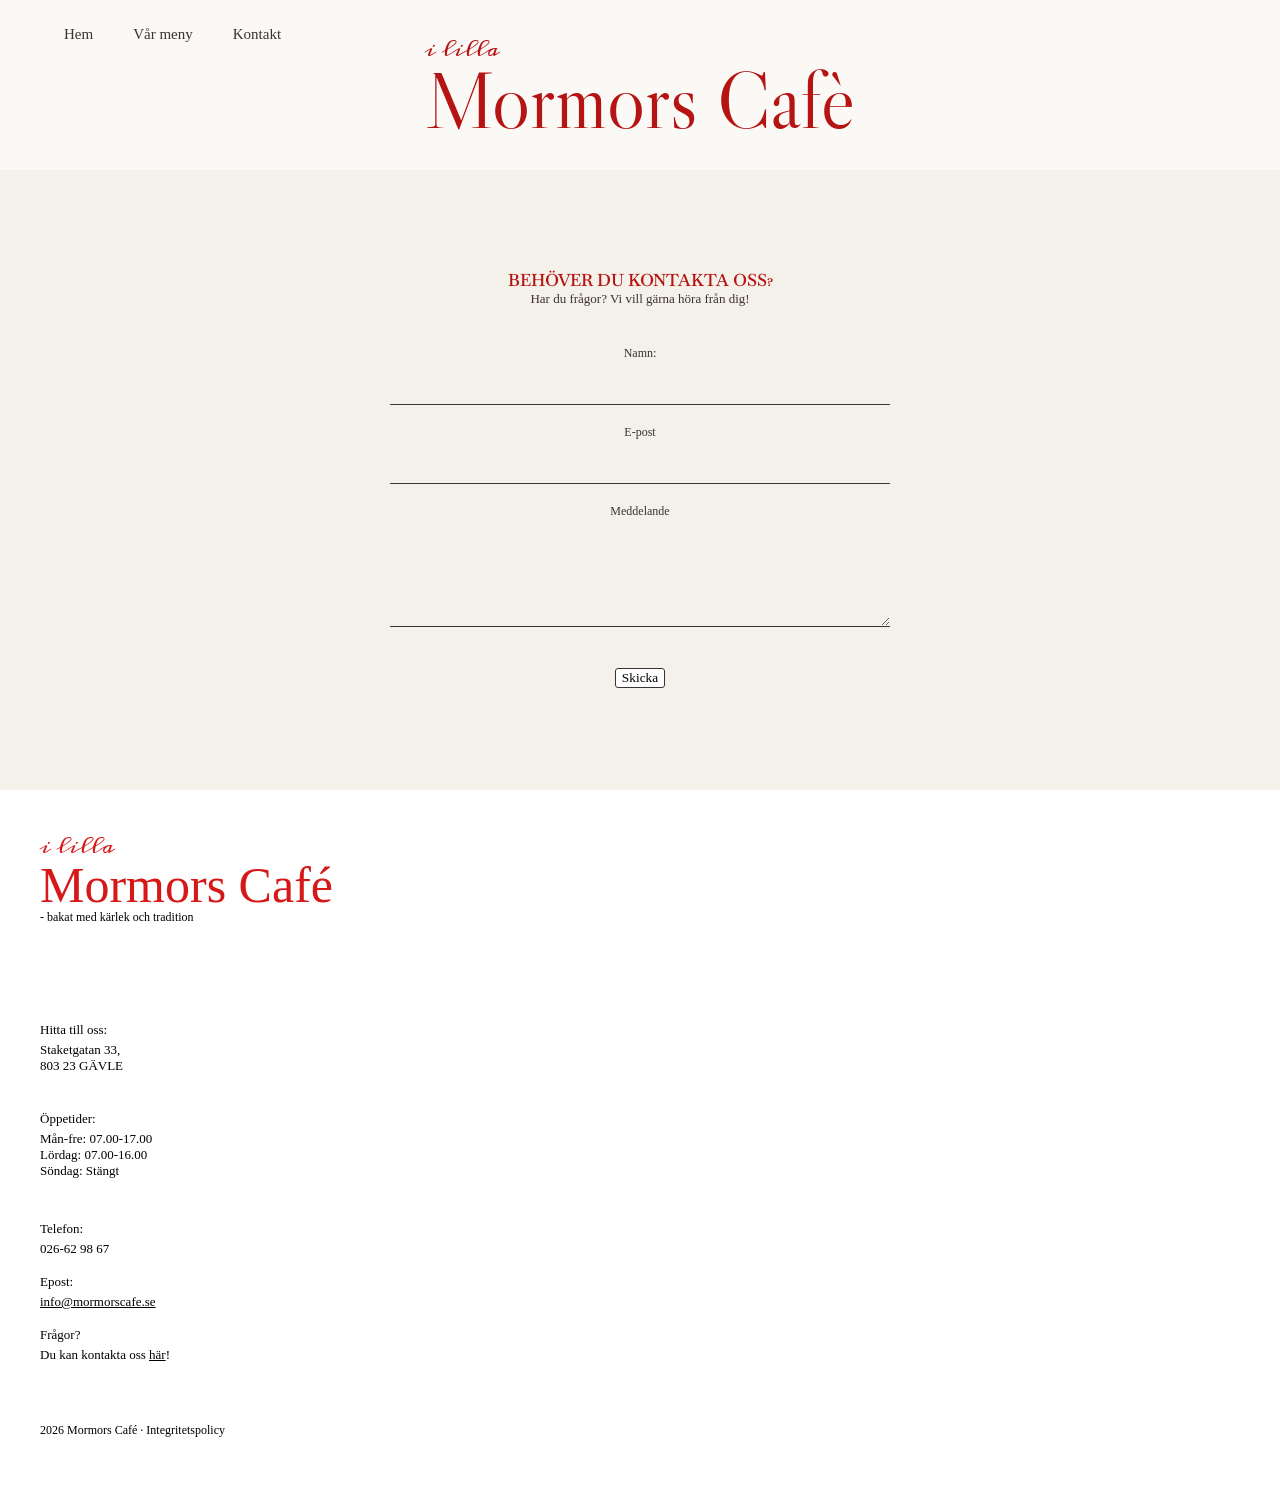
==== commit 89d492da: "Ändrat storlek på typsnitt i index.html och meny.html" ====
--- a/kontakt.html
+++ b/kontakt.html
@@ -94,15 +94,27 @@
                     Söndag: Stängt
                 </p>
             </div>
-            <div class="company-info">
-                <h4>Kontakta oss: </h4>
+            <div class="company-adress">
+                <h4>Hitta till oss: </h4>
                 <p>Staketgatan 33,
                     <br>
-                    80323 GÄVLE
-                    <br>
-                    Tel: 070-2244495
+                    803 23
+                    GÄVLE
+
                 </p>
             </div>
+            <div class="company-contact">
+                <h4>Telefon:</h4>
+                <p>026-62 98 67</p>
+
+                <h4>Epost:</h4>
+                <p><a href="mailto:info@mormorscafe.se">info@mormorscafe.se</a></p>
+
+
+                <h4>Frågor?</h4>
+                <p>Du kan kontakta oss <a href="kontakt.html" target="_blank">här</a>!</p>
+            </div>
+            <div class="copyright">2026 Mormors Café · Integritetspolicy</div>
         </div>
     </footer>
     <!-- FOOTER -->
--- a/css/styles.css
+++ b/css/styles.css
@@ -31,33 +31,35 @@
 
 .hero-content {
     position: relative;
+
     max-width: 550px;
+
     color: #F5F2EA;
-
-}
-
-
-/* HERO-SEKTION & LOGOTYP */
+}
+
+
+/* logotyp - mormors café */
+.logo h1 {
+    font-family: 'Libre Caslon Display', serif;
+    font-size: 35px;
+    font-weight: 400;
+    font-style: normal;
+
+    line-height: 1;
+
+    margin: 0 0 15px;
+}
+
+/* logotyp - lilla */
 .logo p {
-
     font-size: 12px;
     font-family: "Meddon", cursive;
     font-weight: 400;
     font-style: normal;
+
+    line-height: 1;
+
     margin: 0;
-    line-height: 1;
-
-}
-
-.logo h1 {
-
-    font-family: 'Libre Caslon Display', serif;
-    font-size: 35px;
-    font-weight: 400;
-    font-style: normal;
-    line-height: 1;
-
-    margin: 0 0 15px;
 }
 
 .hero-text {
@@ -68,65 +70,63 @@
     margin: 0 110px 20px 0;
 }
 
+/* Hamburgarmeny */
 .menu-toggle {
-    width: 20px;
     border: none;
     background: none;
+
+    width: 20px;
     padding: 0;
 }
 
+/* Knappens utseende */
 .menu-toggle span {
     display: block;
+
+    background-color: #EEEADF;
+
     height: 1px;
     width: 100%;
-    background: #EEEADF;
     margin: 3px 0;
 }
 
-/* HEMSIDA HAMBURGARMENY */
-.home-page .menu {
+/* Öppen knapp */
+.menu {
     display: none;
+
+    background-color: #FAF9F6;
+
     width: 100%;
     padding: 20px 20px 10px;
-    background-color: #EEEADF;
-}
-
-.home-page .menu.open {
+}
+
+.menu.open {
     display: block;
 }
 
-.home-page .menu-toggle {
-    cursor: pointer;
-    background-color: transparent;
-    color: #EEEADF;
-    border: 0;
-
-    padding-left: 0;
-}
-
-.home-page .menu ul {
+.menu ul {
     margin: 0;
     padding: 0;
 
     list-style: none;
 }
 
-.home-page .menu li {
+.menu li {
     margin-bottom: 12px;
 }
 
-.home-page .menu a {
+.menu a {
     font-family: 'Baskervville SC', serif;
     font-size: 16px;
     text-decoration: none;
-    color: #3B3232;
-}
-
-
-/* INTRO-SEKTION */
+    color: #8c8383;
+}
+
+
+/* Intro */
 .intro {
     text-align: center;
-    padding: 0 0 25px;
+    padding: 0 0 15px;
     margin-bottom: 20px;
     background-color: #FAF9F6;
 }
@@ -138,9 +138,8 @@
 
     color: #B61313;
 
-    padding-top: 25px;
-    padding-bottom: 0px;
-    margin-bottom: 7px;
+    padding: 30px 0 0;
+    margin: 0;
 }
 
 .intro h2 span {
@@ -149,13 +148,13 @@
 }
 
 .intro p {
-    font-size: 16px;
+    font-size: 14px;
     font-family: 'Old Standard TT', serif;
     color: #3B3232;
-    padding: 5%;
-}
-
-/* TJÄNSTER-SEKTION */
+    padding: 0 5%;
+}
+
+/* Tjänster */
 .hightlights {
     margin-top: 45px;
 }
@@ -181,12 +180,13 @@
 
 .card-content {
     padding: 15px;
+
 }
 
 .card h3 {
     font-family: 'Baskervville SC', serif;
     font-size: 16px;
-    font-weight: 600;
+    font-weight: 700;
     color: #B61313;
 
     text-align: center;
@@ -197,16 +197,16 @@
 .card p {
 
     font-family: 'Old Standard TT', serif;
-    font-size: 15px;
+    font-size: 14px;
     font-weight: 200;
 
     text-align: center;
     color: #3B3232;
-    margin-top: 5px;
-    padding-top: 15px;
-}
-
-/* BAKGRUND-SEKTION */
+    margin-top: 0;
+    padding-top: 2%;
+}
+
+/* Bakgrund */
 .our-story {
     padding: 20px 20px 8%;
     text-align: left;
@@ -214,6 +214,7 @@
 
 }
 
+/* Bildkontainer */
 .grandmother {
     display: flex;
     justify-content: center;
@@ -227,39 +228,32 @@
     object-fit: cover;
 }
 
+/* Tillhörande text */
 .our-story h2 {
     font-family: 'Baskervville SC', serif;
     font-size: 20px;
     font-weight: 700;
+
     color: #B61313;
+
     margin-bottom: 10px;
 }
 
 .our-story h2 span {
+    font-size: 16px;
     font-weight: 500;
 }
 
 .our-story p {
     font-family: 'Old Standard TT', serif;
-    font-size: 14px;
+    font-size: 16px;
     text-align: left;
     color: #3B3232;
-    ;
-
-
-}
-
+}
 
 
 
 /* KONTAKTSIDA */
-/* KONTAKTSIDA */
-
-
-
-
-
-
 /* header & logotyp */
 .contact-header {
     display: flex;
@@ -297,24 +291,12 @@
     color: #B61313;
 }
 
-
-
 /* MENYKNAPP KONTAKT */
-
 .contact-page .menu-toggle {
     width: 20px;
     border: none;
     background: none;
     padding: 0;
-}
-
-.contact-page .menu-toggle span {
-    display: block;
-    height: 1px;
-    width: 100%;
-    background: #B61313;
-    ;
-    margin: 3px 0;
 }
 
 .contact-page .menu {
@@ -425,46 +407,6 @@
 /* MENYSIDA */
 /* MENYSIDA */
 
-/* hamburgarmeny */
-.menu-page .menu-toggle {
-    display: block;
-    border: 0;
-    cursor: pointer;
-    background-color: transparent;
-    color: #EEEADF;
-    font-size: 20px;
-    padding-left: 0;
-}
-
-.menu-page .menu {
-    display: none;
-    position: static;
-    width: 100%;
-    padding: 15px 5%;
-    box-sizing: border-box;
-}
-
-.menu-page .menu.open {
-    display: block;
-}
-
-.menu-page .menu ul {
-    list-style: none;
-    display: flex;
-    justify-content: left;
-    gap: 40px;
-    margin: 0;
-    padding: 10px 2px 0;
-}
-
-.menu-page .menu a {
-    color: #8c8383;
-    text-decoration: none;
-    font-family: 'Old Standard TT', serif;
-    font-size: 14px;
-}
-
-
 .lunch {
     padding: 60px 5%;
     background-color: #F4F2EC;
@@ -480,7 +422,7 @@
     margin-bottom: 35px;
 }
 
-/* PILAR */
+/* pilar */
 
 .lunch-navigation {
     display: flex;
@@ -539,42 +481,43 @@
 }
 
 
-/* MENYSEKTION */
+/* Menysektion */
 .food-menu {
-    max-width: 100%;
-    margin: 0 auto;
-    padding: 60px 30px;
-    background-color: #ffffff;
-    border-bottom: 1px solid #b9b7a4;
+    background-color: #FAF9F6;
+
+    padding: 0 20px 15px;
 }
 
 /* Huvudrubrik */
 .food-menu>h2 {
     font-family: 'Baskervville SC', serif;
-    font-weight: 800;
+    font-size: 20px;
+    font-weight: 700;
     text-align: center;
-    color: #bb1616;
+
+    color: #B61313;
+
+    padding: 30px 0 0 0;
+    margin: 0;
+}
+
+.food-menu span {
     font-size: 16px;
-    margin-bottom: 10px;
-}
-
-.food-menu span {
     font-weight: 500;
-    font-size: 16px;
 }
 
 /* Introduktionstext */
 .menu-intro {
-    font-family: "Old Standard TT", serif;
-    font-size: 10px;
-    font-style: italic;
+    font-family: 'Old Standard TT', serif;
+    font-size: 14px;
     text-align: center;
-    color: #8c8383;
-    margin-bottom: 70px;
-
-}
-
-/* GRID FÖR MENYKATEGORIER */
+
+    color: #3B3232;
+
+    padding: 0 5%;
+}
+
+/* Grid för menykategorier */
 .menu-categories {
     display: grid;
     grid-template-columns: 1fr;
@@ -597,9 +540,10 @@
 /* Rubrik för kategorin */
 .menu-category h3 {
     font-family: "Old Standard TT", serif;
-    font-size: 20px;
+    font-size: 17px;
     font-weight: 600;
     font-style: normal;
+
     color: #5b4949;
 
     margin-bottom: 20px;
@@ -612,7 +556,9 @@
     display: flex;
     justify-content: space-between;
     align-items: flex-start;
+
     gap: 20px;
+
     margin-bottom: 22px;
 }
 
@@ -620,50 +566,64 @@
 .menu-item-info h4 {
     font-family: "Old Standard TT", serif;
     font-style: normal;
+    font-size: 15px;
+
     color: #5b4949;
-    font-size: 1rem;
+
     margin: 0 0 5px;
 }
 
 .menu-item-info p {
     font-family: "Old Standard TT", serif;
     font-style: normal;
+    font-size: 13px;
+
     color: #797568;
-    font-size: 0.8rem;
+
     margin: 0;
 }
 
 /* Priset till höger */
 .menu-price {
     font-family: "Old Standard TT", serif;
+    font-size: 15px;
     font-style: normal;
+    font-weight: bold;
+
     color: #5b4949;
-    font-weight: bold;
+
     white-space: nowrap;
 }
 
 
 /* FOOTER */
 /* FOOTER */
-
-
+footer {
+    background-color: #ffffff;
+
+    margin-bottom: 0;
+    padding: 20px;
+}
+
+/* Logotyp */
 .footer-logo {
     display: flex;
     flex-direction: column;
     align-items: left;
-    padding: 50px 0 50px;
+
+    padding: 50px 0 30px;
 }
 
 .footer-logo-main {
     position: relative;
 }
 
+/* i lilla */
 .footer-logo p {
     font-family: 'Meddon', cursive;
     font-size: 11px;
     color: #d61818;
 
-
     position: absolute;
     top: -20px;
     left: 0;
@@ -671,27 +631,22 @@
     margin: 0;
 }
 
+/* Mormors Café */
 .footer-logo h1 {
     font-family: 'Old Standard TT', serif;
     font-size: 37px;
     font-weight: 300;
+    line-height: 1;
+
     color: #d61818;
-    line-height: 1;
+
     margin: 0;
 }
 
+/* Text under logotyp */
 .footer-logo span {
     font-family: 'Old Standard TT', serif;
     font-size: 12px;
-
-
-}
-
-footer {
-    background-color: #ffffff;
-    margin-bottom: 0;
-    padding-bottom: 0;
-    padding: 20px 20px 20px;
 }
 
 .footer-info {
@@ -699,16 +654,14 @@
     flex-direction: column;
     align-items: left;
     justify-content: left;
-
 }
 
 .footer-info h4 {
     font-family: 'Montserrat', serif;
     font-size: 12px;
     font-weight: 500;
+
     margin-bottom: 0px;
-
-
 }
 
 .footer-info p {
@@ -719,14 +672,6 @@
 
 }
 
-.footer-info .copyright {
-    font-family: 'Old Standard TT', serif;
-    font-size: 9px;
-    font-weight: normal;
-
-    margin-top: 10px;
-}
-
 .footer-info .company-contact {
     font-family: 'Montserrat', serif;
     font-size: 12px;
@@ -738,10 +683,15 @@
     color: black;
 }
 
-
-
-
-
+.footer-info .copyright {
+    font-family: 'Old Standard TT', serif;
+    font-size: 9px;
+    font-weight: normal;
+
+    margin-top: 10px;
+}
+
+/* VALIDERING JS */
 #errorlist {
     color: #a83232;
     font-size: 14px;
@@ -751,10 +701,10 @@
     font-family: 'Old Standard TT', serif;
 }
 
-/* BREAKPOINT */
+/* STÖRRE SKÄRM */
 @media screen and (min-width: 768px) {
 
-    /* STÖRRE HERO */
+    /* HERO */
     .hero {
         min-height: 900px;
         align-items: center;
@@ -779,156 +729,45 @@
     }
 
     /* NY NAVIGATION */
-    .home-page .menu-toggle {
+    .menu-toggle {
         display: none;
     }
 
-
-    .home-page .menu {
+    .menu {
         background-color: transparent;
+
         display: block;
         position: absolute;
         top: 25px;
         left: 5%;
+        z-index: 2;
+
         width: auto;
         padding: 0;
-        z-index: 2;
-    }
-
-    .home-page .menu ul {
-
+    }
+
+    .menu ul {
         display: flex;
         gap: 50px;
+
         margin: 0;
         padding: 20px 0 0 0;
+
         list-style: none;
     }
 
-    .home-page .menu a {
-        background-color: transparent;
-        color: #EEEADF;
-        text-decoration: none;
+    .menu a {
         font-family: 'Baskerville', serif;
         font-weight: 200;
         font-size: 20px;
-    }
-
-    /* INTRO-SEKTION */
-
-
-    .intro h2 {
-        font-size: 36px;
-    }
-
-    .intro h2 span {
-        font-size: 33px;
-    }
-
-    .intro p {
-        font-size: 16px;
-        padding: 0 15% 0;
-    }
-
-
-    /* KORT */
-    .card {
-        flex-direction: row;
-        align-items: stretch;
-        width: 90%;
-    }
-
-    .card img {
-        width: 45%;
-        height: 250px;
-    }
-
-    .card-content {
-        display: flex;
-        flex-direction: column;
-        justify-content: center;
-        flex: 1;
-        padding: 25px;
-    }
-
-    .card h3 {
-        font-size: 30px;
-    }
-
-    .card p {
-        font-size: 15px;
-    }
-
-    .card h3,
-    .card p {
-        text-align: left;
-    }
-
-
-    /* BAKGRUND-SEKTION */
-
-
-    .grandmother {
-        padding-top: 50px;
-
-    }
-
-    .grandmother img {
-        width: calc(50% - 20px);
-    }
-
-    .our-story h2 {
-        font-size: 38px;
-        padding-top: 25px;
-
-    }
-
-    .our-story p {
-        padding: 10px 20px;
-        font-size: 20px;
-
-    }
-
-    /* FOOTER */
-
-
-    .footer-info h4 {
-        text-align: center;
-    }
-
-    .footer-info p {
-        text-align: center;
-    }
-
-    /* KONTAKTSIDA – STÖRRE SKÄRMAR */
-
-
-    .contact-header {
-        position: relative;
-        flex-direction: column;
-        align-items: center;
-        padding: 40px 20px 30px;
-        gap: 20px;
-    }
-
-    .contact-header-logo {
-        display: flex;
-        flex-direction: column;
-        align-items: flex-start;
-        text-align: left;
-    }
-
-    .contact-header-logo h1 {
-        text-align: left;
-        font-size: 80px;
-    }
-
-    .contact-header-logo p {
-        font-size: 20px;
-        text-align: left;
-        align-self: flex-start;
-    }
-
-    /* Navigering */
+
+        background-color: transparent;
+        color: #EEEADF;
+
+        text-decoration: none;
+    }
+
+    /* NY NAVIGATION KONTAKTSIDA */
     .contact-page .menu-toggle {
         display: none;
     }
@@ -955,6 +794,118 @@
         font-size: 18px;
     }
 
+    /* HEMSIDA */
+    /* INTRO-SEKTION */
+    .intro {
+        padding: 20px 0 30px;
+    }
+
+
+    .intro h2 {
+        font-size: 36px;
+    }
+
+    .intro h2 span {
+        font-size: 33px;
+    }
+
+    .intro p {
+        font-size: 16px;
+        padding: 0 15% 0;
+    }
+
+
+    /* Hemsida kort */
+    .card {
+        flex-direction: row;
+        align-items: stretch;
+
+        width: 90;
+    }
+
+    .card img {
+        width: 30%;
+        height: 270px;
+    }
+
+    .card-content {
+        display: flex;
+        flex-direction: column;
+        justify-content: center;
+
+        flex: 1;
+        padding: 25px;
+    }
+
+    .card h3 {
+        font-weight: 600;
+        font-size: 25px;
+    }
+
+    .card p {
+        font-size: 16px;
+    }
+
+    .card h3,
+    .card p {
+        text-align: left;
+    }
+
+
+    /* Hemsida Bakgrund */
+    .grandmother img {
+        width: calc(49% - 10px);
+    }
+
+    .our-story h2 {
+        font-size: 36px;
+        padding: 25px 0 0 20px;
+    }
+
+    .our-story h2 span {
+        font-size: 33px;
+    }
+
+    .our-story p {
+        padding: 0 100px 0 20px;
+        font-size: 16px;
+    }
+
+
+
+    /* KONTAKTSIDA */
+    .contact-header {
+        flex-direction: column;
+        align-items: center;
+        position: relative;
+
+        padding: 40px 20px 30px;
+        gap: 20px;
+    }
+
+    /* Logotyp */
+    .contact-header-logo {
+        display: flex;
+        flex-direction: column;
+        align-items: flex-start;
+
+        text-align: left;
+    }
+
+    .contact-header-logo h1 {
+        font-size: 80px;
+
+        text-align: left;
+    }
+
+    .contact-header-logo p {
+        font-size: 20px;
+
+        align-self: flex-start;
+
+        text-align: left;
+    }
+
     /* Kontaktformulär */
     .contact-form {
         padding: 100px 30px 60px;
@@ -1000,38 +951,6 @@
         grid-column: 1 / 3;
     }
 
-
-    /* NAVIGERING MENY */
-
-    .menu-page .menu-toggle {
-        display: none;
-    }
-
-    .menu-page .menu {
-        display: block;
-        position: absolute;
-        top: 25px;
-        left: 5%;
-        width: auto;
-        padding: 0;
-        background: transparent;
-    }
-
-    .menu-page .menu ul {
-        background-color: transparent;
-        flex-direction: row;
-        gap: 50px;
-        padding-top: 20px;
-    }
-
-    .menu-page .menu a {
-        color: #EEEADF;
-        font-size: 20px;
-    }
-
-
-
-
     /* FOOTER */
     .footer-logo {
         align-items: left;
@@ -1053,16 +972,20 @@
         display: grid;
         grid-template-columns: 1fr;
         grid-template-rows: auto auto auto;
+
+        justify-content: start;
+        text-align: left;
+
         row-gap: 20px;
         padding: 30px 20px;
-        justify-content: start;
-        text-align: left;
     }
 
     .footer-info .company-adress {
         grid-column: 1;
         grid-row: 1;
+
         justify-self: start;
+
         text-align: left;
     }
 
@@ -1076,11 +999,12 @@
     .footer-info .company-contact {
         grid-column: 1;
         grid-row: 3;
+
         display: flex;
         flex-direction: column;
         align-items: flex-start;
+
         text-align: left;
-
     }
 
     .footer-info .company-contact p,
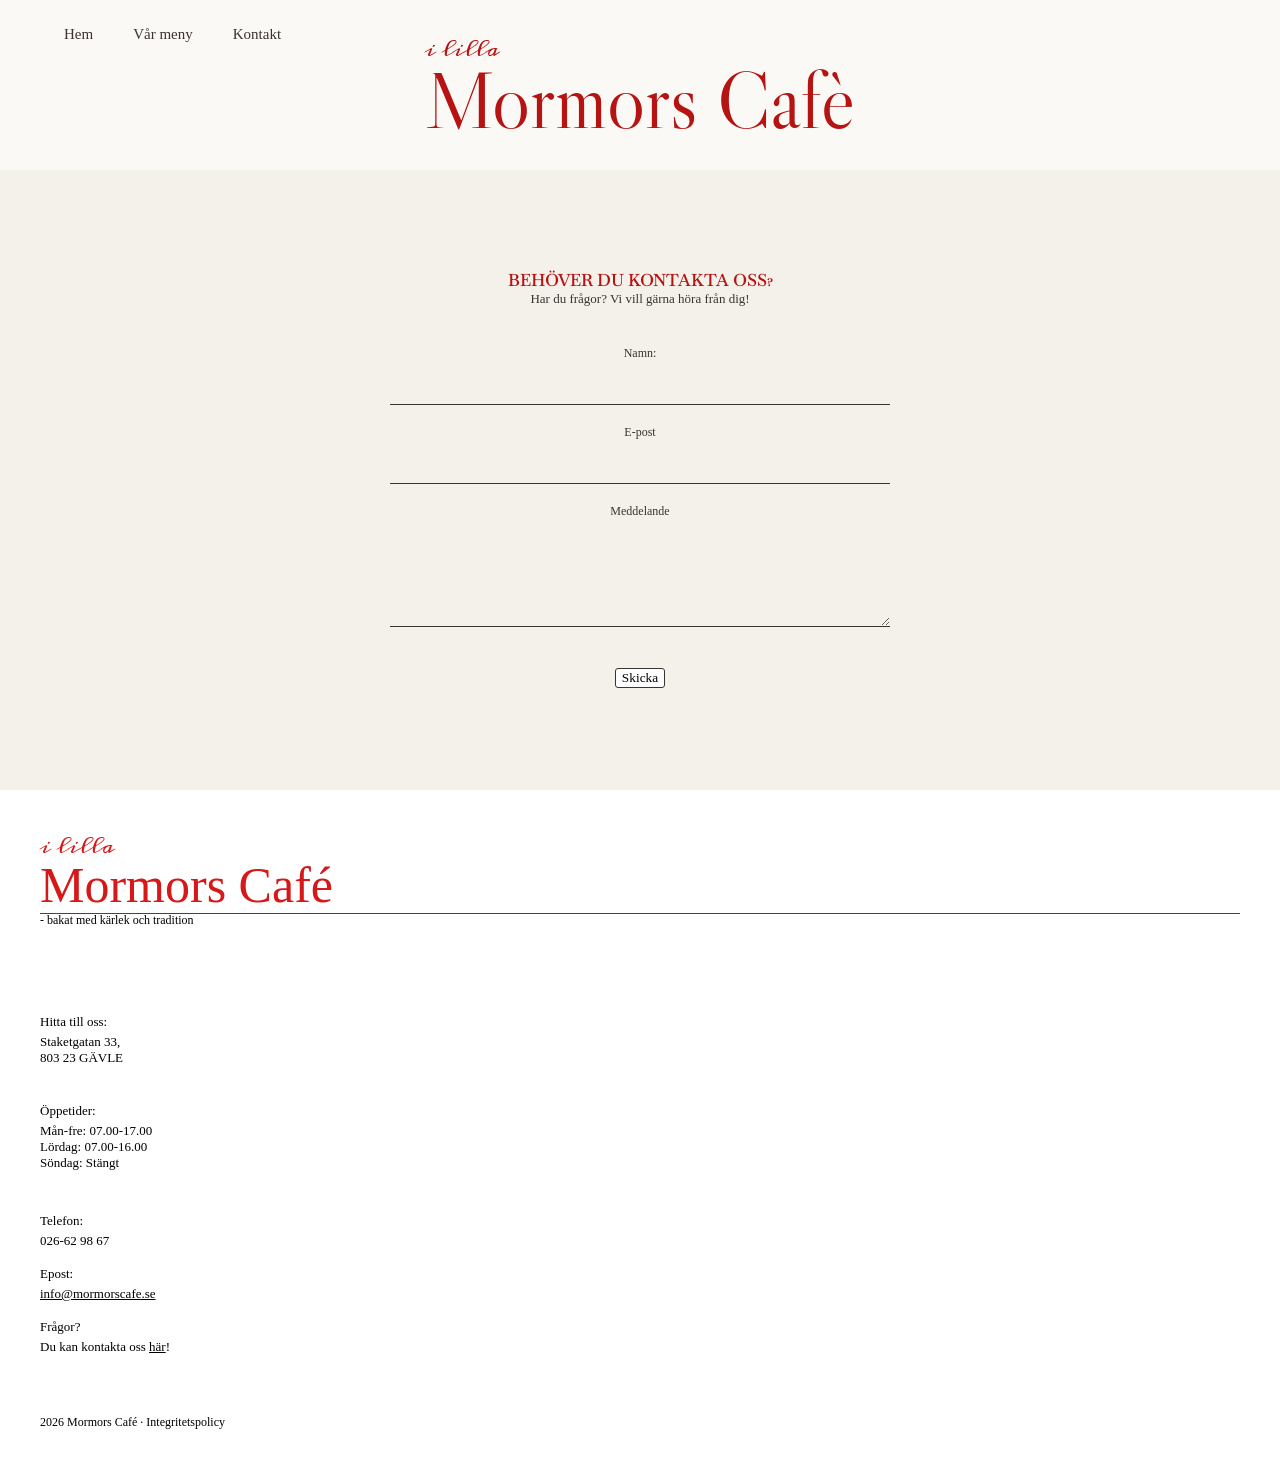
==== commit 1ead95ef: "Lade till nytt utseende på meny-knapp i kontakt.html" ====
--- a/kontakt.html
+++ b/kontakt.html
@@ -41,15 +41,15 @@
             <p>i lilla</p>
             <h1>Mormors Cafè</h1>
         </div>
+    </header>
 
-        <nav class="menu">
-            <ul>
-                <li><a href="index.html">Hem</a></li>
-                <li><a href="meny.html">Vår meny</a></li>
-                <li><a href="kontakt.html">Kontakt</a></li>
-            </ul>
-        </nav>
-    </header>
+    <nav class="menu">
+        <ul>
+            <li><a href="index.html">Hem</a></li>
+            <li><a href="meny.html">Vår meny</a></li>
+            <li><a href="kontakt.html">Kontakt</a></li>
+        </ul>
+    </nav>
     <!-- HEADER -->
 
     <!-- KONTAKT-FORMULÄR -->
--- a/css/styles.css
+++ b/css/styles.css
@@ -154,6 +154,10 @@
     padding: 0 5%;
 }
 
+
+
+
+
 /* Tjänster */
 .hightlights {
     margin-top: 45px;
@@ -292,13 +296,6 @@
 }
 
 /* MENYKNAPP KONTAKT */
-.contact-page .menu-toggle {
-    width: 20px;
-    border: none;
-    background: none;
-    padding: 0;
-}
-
 .contact-page .menu {
     display: none;
     width: 100%;
@@ -309,28 +306,25 @@
 }
 
 .contact-page .menu-toggle {
+    font-size: 22px;
     cursor: pointer;
-    background-color: transparent;
-    color: #B61313;
+
+    width: 20px;
     border: 0;
-    font-size: 22px;
     padding-top: 0 20px;
-}
-
-.contact-page .menu ul {
-    list-style: none;
-    margin: 0;
-    padding: 0 0 20px 20px;
-}
-
-.contact-page .menu a {
-    color: #3B3232;
-    text-decoration: none;
-    font-family: 'Old Standard TT', serif;
-    font-style: normal;
-    font-weight: 500;
-    font-size: 13px;
-}
+
+}
+
+.contact-page span {
+    display: block;
+
+    background-color: #B61313;
+
+    height: 1px;
+    width: 100%;
+    margin: 3px 0;
+}
+
 
 /* KONTAKTFORMULÄR */
 .contact-form {
@@ -701,6 +695,7 @@
     font-family: 'Old Standard TT', serif;
 }
 
+
 /* STÖRRE SKÄRM */
 @media screen and (min-width: 768px) {
 
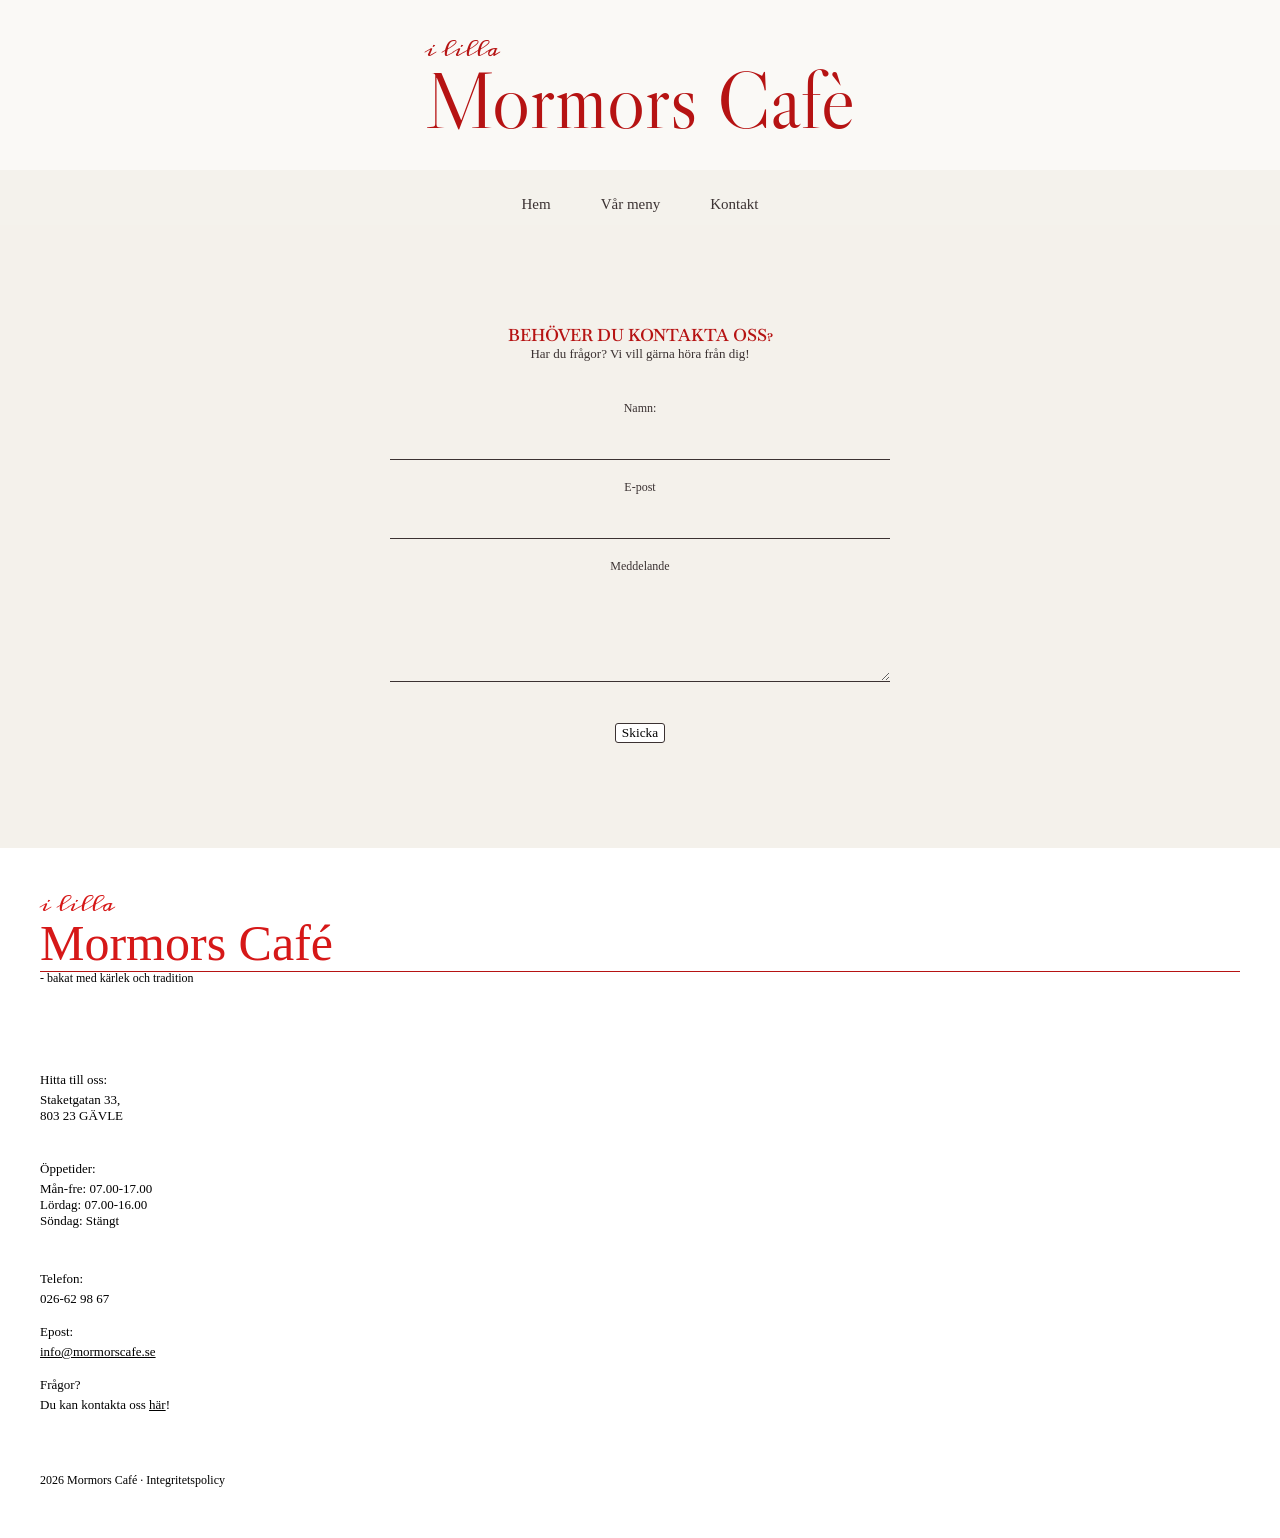
==== commit 7afe46e6: "Tog bort en av bilderna på .our-story" ====
--- a/kontakt.html
+++ b/kontakt.html
@@ -54,8 +54,8 @@
 
     <!-- KONTAKT-FORMULÄR -->
     <section class="contact-form">
-        <h2>BEHÖVER DU KONTAKTA OSS?</h2>
-        <p>Har du frågor? Vi vill gärna höra från dig!</p>
+        <h2 id="contact">BEHÖVER DU KONTAKTA OSS?</h2>
+        <p id="contact">Har du frågor? Vi vill gärna höra från dig!</p>
 
         <form>
             <label for="name">Namn: </label>
@@ -74,8 +74,10 @@
         </form>
     </section>
 
-    <!-- FOOTER -->
+     <!-- FOOTER -->
     <footer>
+
+        <!-- LOGOTYP -->
         <div class="footer-logo">
             <div class="footer-logo-main">
                 <p>i lilla</p>
@@ -84,6 +86,7 @@
             <span>- bakat med kärlek och tradition</span>
         </div>
 
+        <!-- ÖPPETIDER -->
         <div class="footer-info">
             <div class="opening-hours">
                 <h4>Öppetider: </h4>
@@ -94,6 +97,8 @@
                     Söndag: Stängt
                 </p>
             </div>
+
+            <!-- ADRESS -->
             <div class="company-adress">
                 <h4>Hitta till oss: </h4>
                 <p>Staketgatan 33,
@@ -103,13 +108,14 @@
 
                 </p>
             </div>
+
+            <!-- KONTAKT -->
             <div class="company-contact">
                 <h4>Telefon:</h4>
                 <p>026-62 98 67</p>
 
                 <h4>Epost:</h4>
                 <p><a href="mailto:info@mormorscafe.se">info@mormorscafe.se</a></p>
-
 
                 <h4>Frågor?</h4>
                 <p>Du kan kontakta oss <a href="kontakt.html" target="_blank">här</a>!</p>
@@ -118,6 +124,7 @@
         </div>
     </footer>
     <!-- FOOTER -->
+
 </body>
 
 </html>
--- a/css/styles.css
+++ b/css/styles.css
@@ -221,10 +221,11 @@
 /* Bildkontainer */
 .grandmother {
     display: flex;
-    justify-content: center;
+    justify-content: left;
     gap: 25px;
     max-width: 1200px;
-    margin: 0 10px 35px;
+
+    margin: 0 0 35px;
 }
 
 .grandmother img {
@@ -285,7 +286,7 @@
 }
 
 .contact-header-logo p {
-    font-size: 12px;
+    font-size: 14px;
     font-family: "Meddon", cursive;
     font-weight: 400;
     font-style: normal;
@@ -333,7 +334,7 @@
 
 }
 
-.contact-form h2 {
+.contact-form h2#contact {
     font-family: 'Baskervville SC', serif;
     font-weight: 600;
     font-size: 17px;
@@ -342,28 +343,34 @@
     line-height: 1.2
 }
 
-.contact-form p {
-    font-family: 'Old Standard TT', serif;
+.contact-form p#contact {
+    font-family: 'Old Standard TT', serif;
+    font-size: 13px;
+
+    line-height: 1.5px;
 
     color: #3B3232;
-    font-size: 13px;
+
     margin: 5px 0 24px;
-    line-height: 1.5px;
 }
 
 .contact-form form {
     display: flex;
     flex-direction: column;
     align-items: flex-start;
+
     gap: 8px;
+
     padding-top: 10px;
 }
 
 .contact-form label {
     font-family: 'Old Standard TT', serif;
-    color: #3B3232;
     font-style: normal;
     font-size: 12px;
+
+    color: #3B3232;
+
     margin-top: 12px;
 }
 
@@ -371,11 +378,12 @@
 .contact-form textarea {
     width: 100%;
     max-width: 500px;
+
     box-sizing: border-box;
     border: none;
     border-bottom: 1px solid #3B3232;
-    ;
     border-radius: 0;
+
     background-color: transparent;
     padding: 10px 0;
 }
@@ -387,16 +395,19 @@
 
 .contact-form button {
     font-family: 'Old Standard TT', serif;
+    background-color: white;
+
     display: block;
-    background-color: white;
+    box-sizing: border-box;
+
+    cursor: pointer;
+
     border: 1px solid #3B3232;
     border-radius: 3px;
+
     width: auto;
     margin: 5px 0;
-    box-sizing: border-box;
-    cursor: pointer;
-}
-
+}
 
 /* MENYSIDA */
 /* MENYSIDA */
@@ -849,7 +860,7 @@
 
     /* Hemsida Bakgrund */
     .grandmother img {
-        width: calc(49% - 10px);
+       padding-left: 20px;
     }
 
     .our-story h2 {
@@ -877,6 +888,21 @@
         padding: 40px 20px 30px;
         gap: 20px;
     }
+
+    /* Navigering */
+      .contact-page .menu {
+        position: static;
+        margin-top: 25px;
+        width: auto;
+    }
+
+    .contact-page .menu ul {
+        display: flex;
+        justify-content: center;
+        gap: 50px;
+        padding: 0;
+    }
+}
 
     /* Logotyp */
     .contact-header-logo {
@@ -1028,4 +1054,3 @@
         margin-top: 40px;
         font-size: 12px;
     }
-}
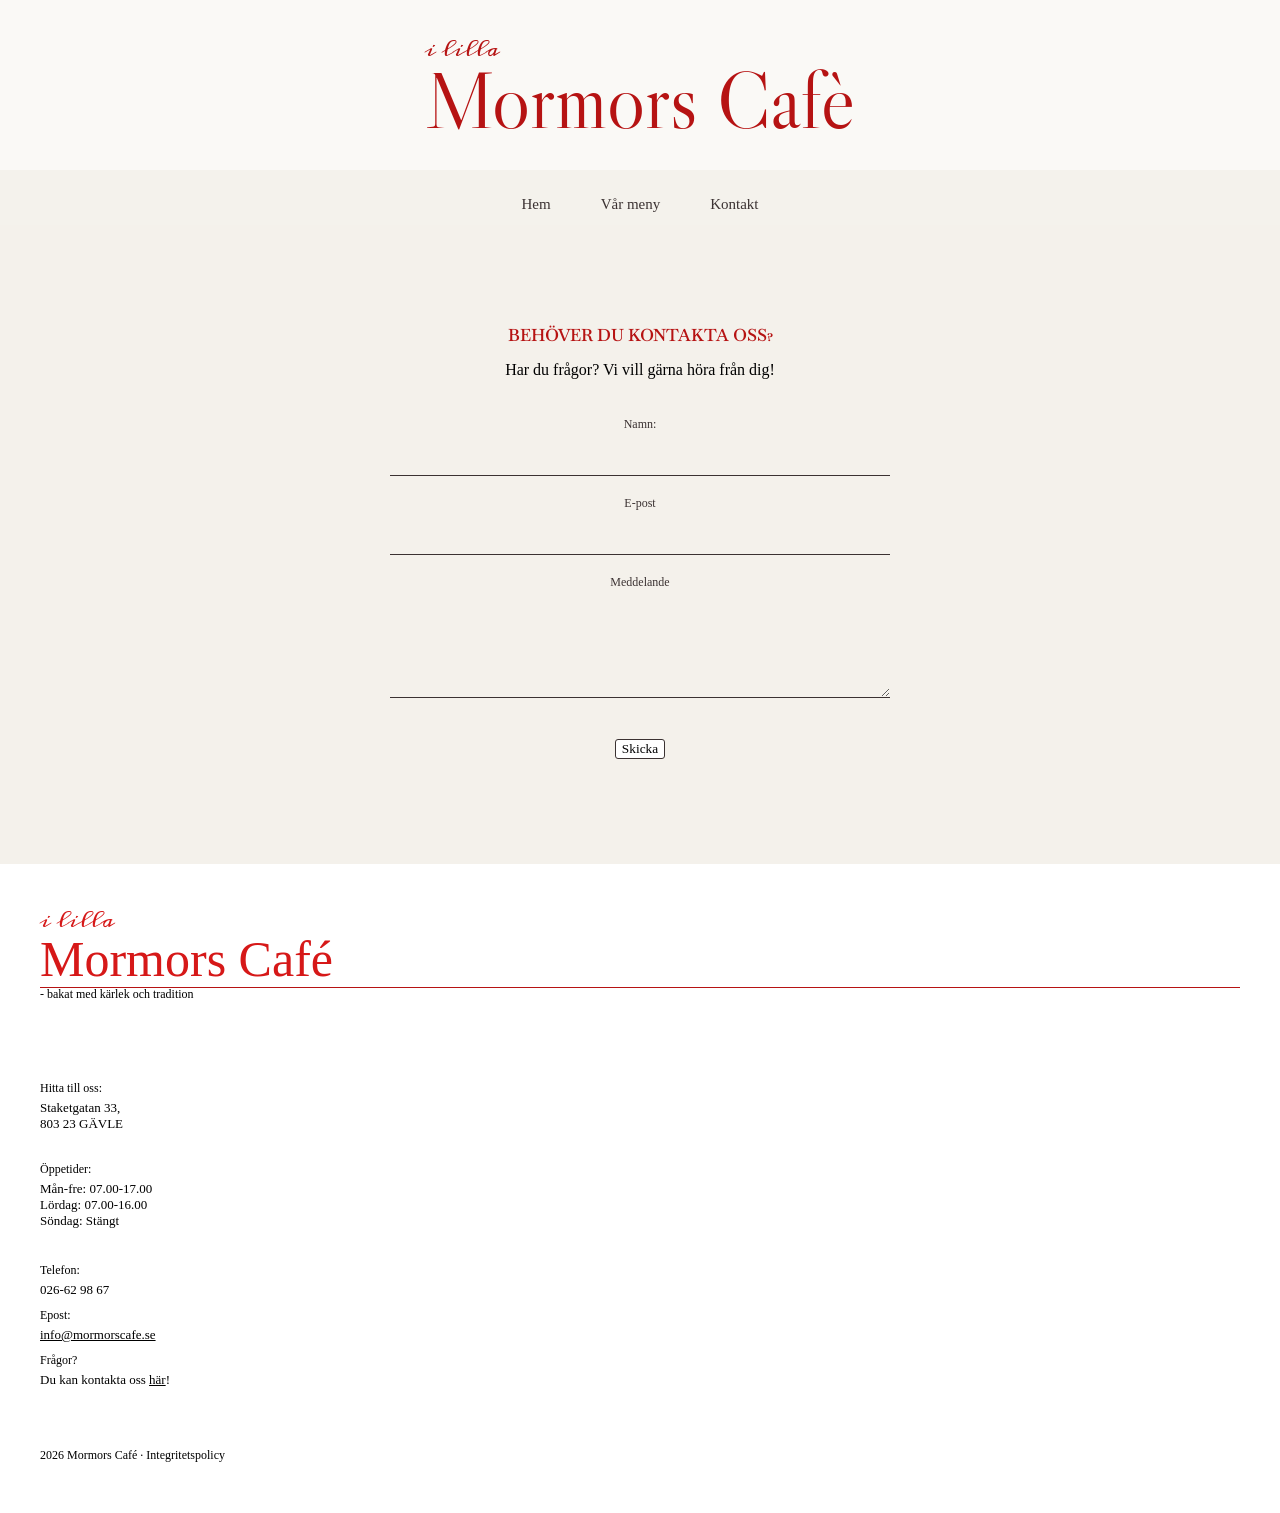
==== commit f7db7ed2: "Tog bort bild ur /images" ====
--- a/kontakt.html
+++ b/kontakt.html
@@ -55,7 +55,7 @@
     <!-- KONTAKT-FORMULÄR -->
     <section class="contact-form">
         <h2 id="contact">BEHÖVER DU KONTAKTA OSS?</h2>
-        <p id="contact">Har du frågor? Vi vill gärna höra från dig!</p>
+        <p>Har du frågor? Vi vill gärna höra från dig!</p>
 
         <form>
             <label for="name">Namn: </label>
@@ -89,7 +89,7 @@
         <!-- ÖPPETIDER -->
         <div class="footer-info">
             <div class="opening-hours">
-                <h4>Öppetider: </h4>
+                <h2>Öppetider: </h2>
                 <p>Mån-fre: 07.00-17.00
                     <br>
                     Lördag: 07.00-16.00
@@ -100,7 +100,7 @@
 
             <!-- ADRESS -->
             <div class="company-adress">
-                <h4>Hitta till oss: </h4>
+                <h2>Hitta till oss: </h2>
                 <p>Staketgatan 33,
                     <br>
                     803 23
@@ -111,13 +111,13 @@
 
             <!-- KONTAKT -->
             <div class="company-contact">
-                <h4>Telefon:</h4>
+                <h2>Telefon:</h2>
                 <p>026-62 98 67</p>
 
-                <h4>Epost:</h4>
+                <h2>Epost:</h2>
                 <p><a href="mailto:info@mormorscafe.se">info@mormorscafe.se</a></p>
 
-                <h4>Frågor?</h4>
+                <h2>Frågor?</h2>
                 <p>Du kan kontakta oss <a href="kontakt.html" target="_blank">här</a>!</p>
             </div>
             <div class="copyright">2026 Mormors Café · Integritetspolicy</div>
--- a/css/styles.css
+++ b/css/styles.css
@@ -445,7 +445,7 @@
     border-radius: 8px;
 }
 
-.lunch-content h3 {
+.lunch-content h2 {
     font-family: 'Old Standard TT', serif;
     font-weight: 600;
     font-size: 23px;
@@ -647,6 +647,16 @@
 
     margin: 0;
 }
+.footer-logo h2 {
+    font-family: 'Old Standard TT', serif;
+    font-size: 37px;
+    font-weight: 300;
+    line-height: 1;
+
+    color: #d61818;
+
+    margin: 0;
+}
 
 /* Text under logotyp */
 .footer-logo span {
@@ -661,7 +671,7 @@
     justify-content: left;
 }
 
-.footer-info h4 {
+.footer-info h2 {
     font-family: 'Montserrat', serif;
     font-size: 12px;
     font-weight: 500;
@@ -1029,7 +1039,7 @@
     }
 
     .footer-info .company-contact p,
-    .footer-info .company-contact h4 {
+    .footer-info .company-contact h2 {
         text-align: left;
     }
 
